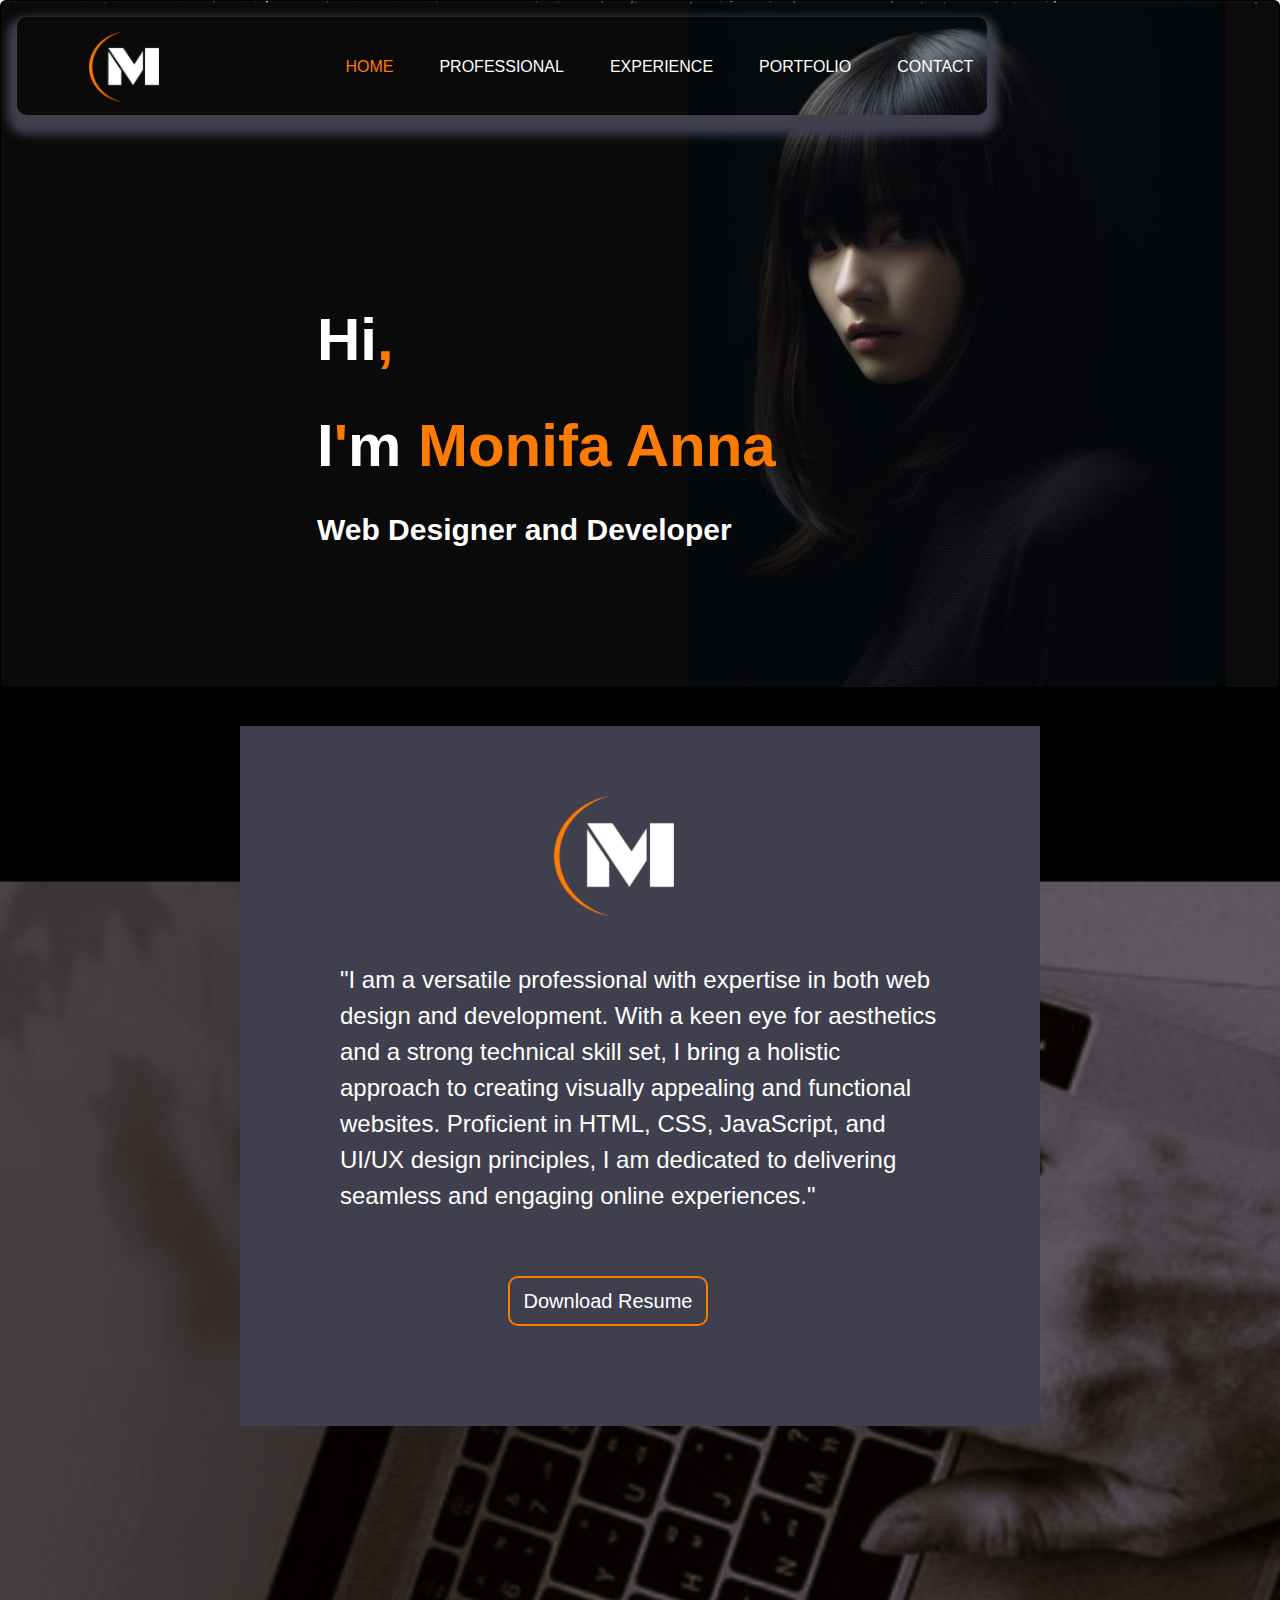
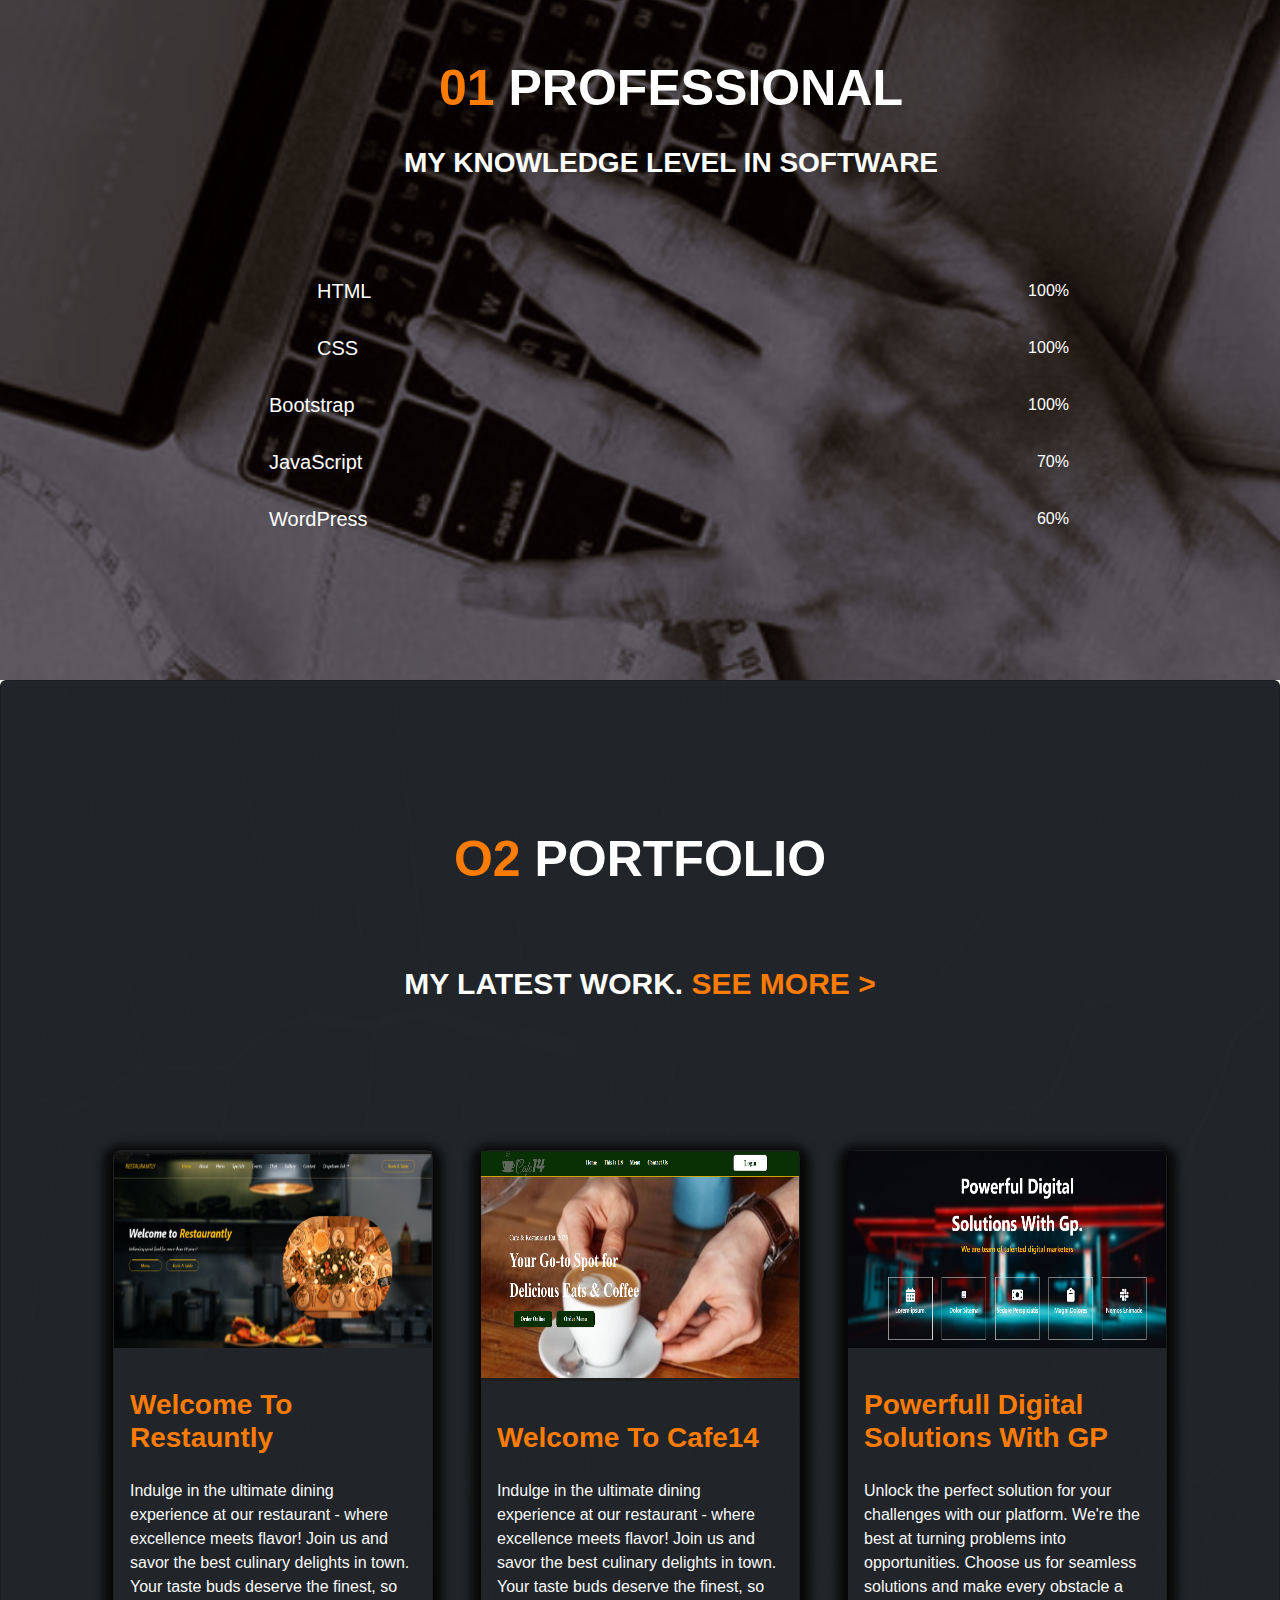
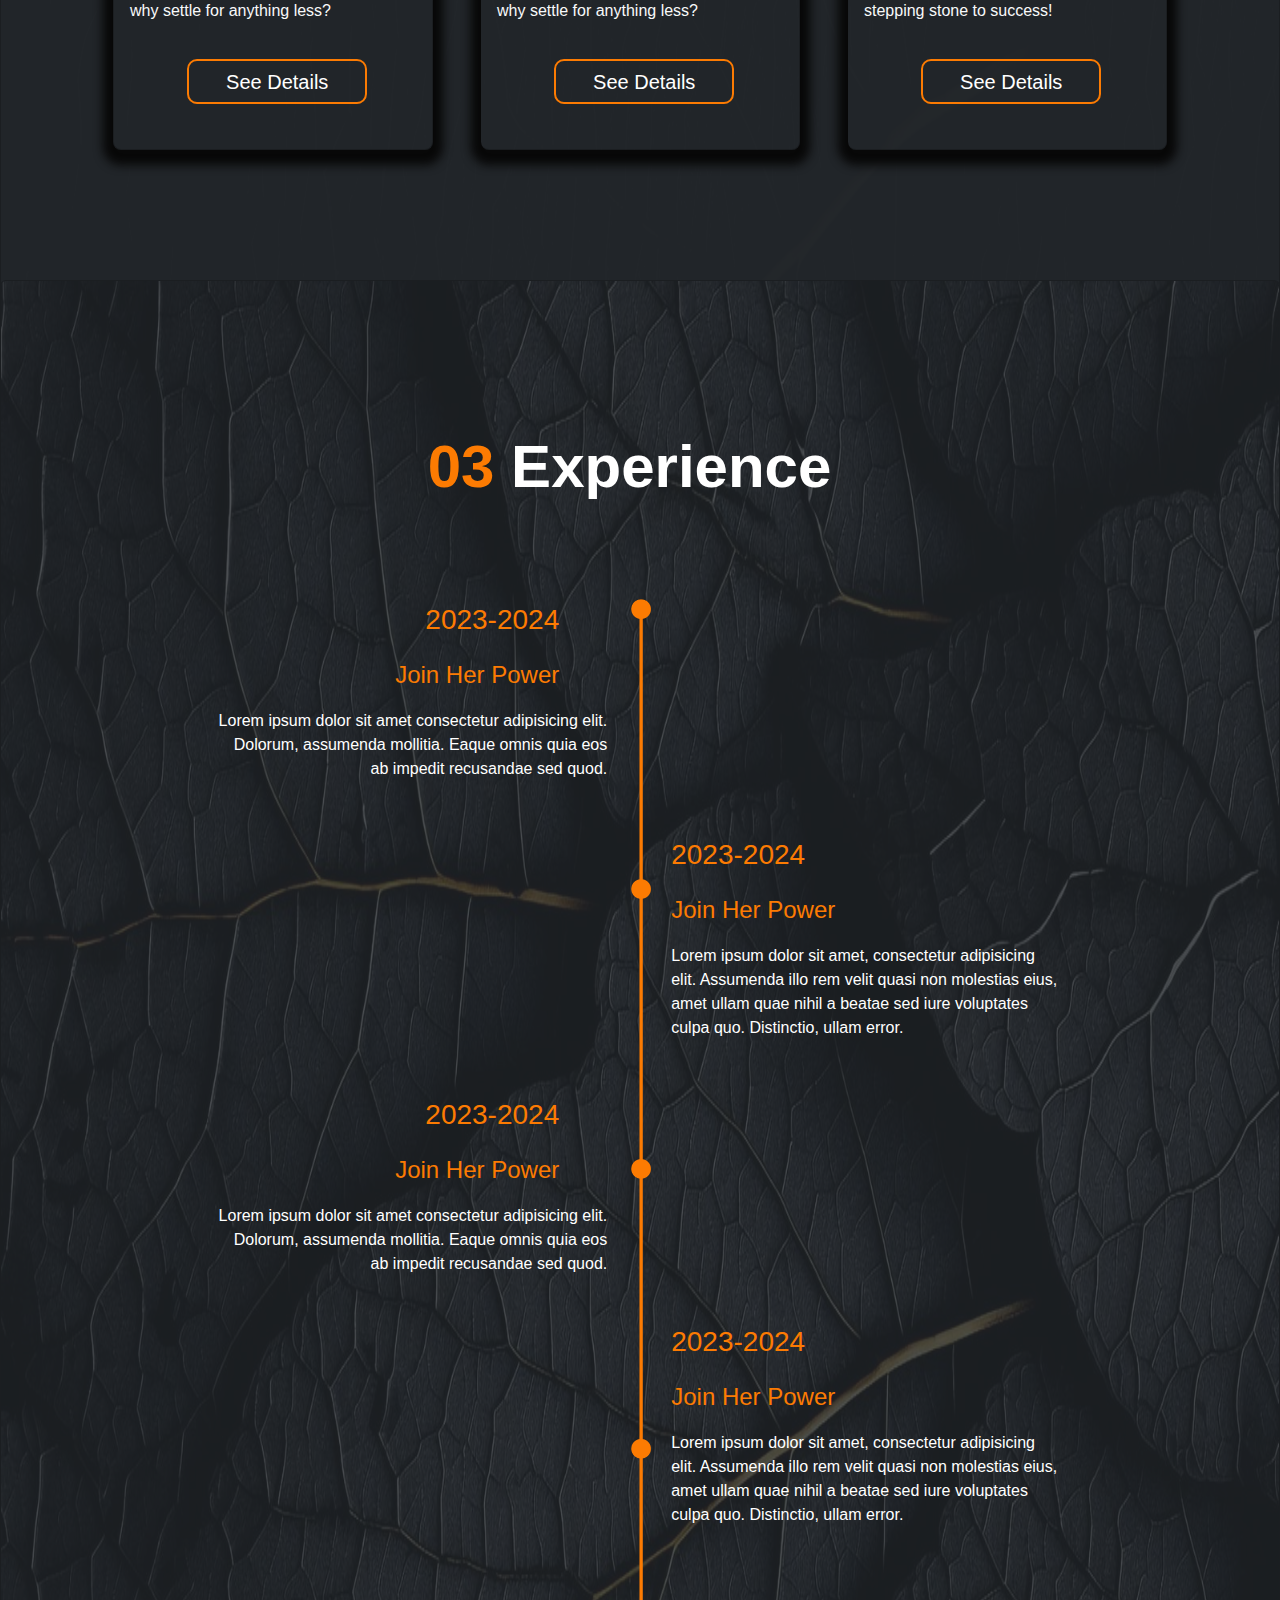
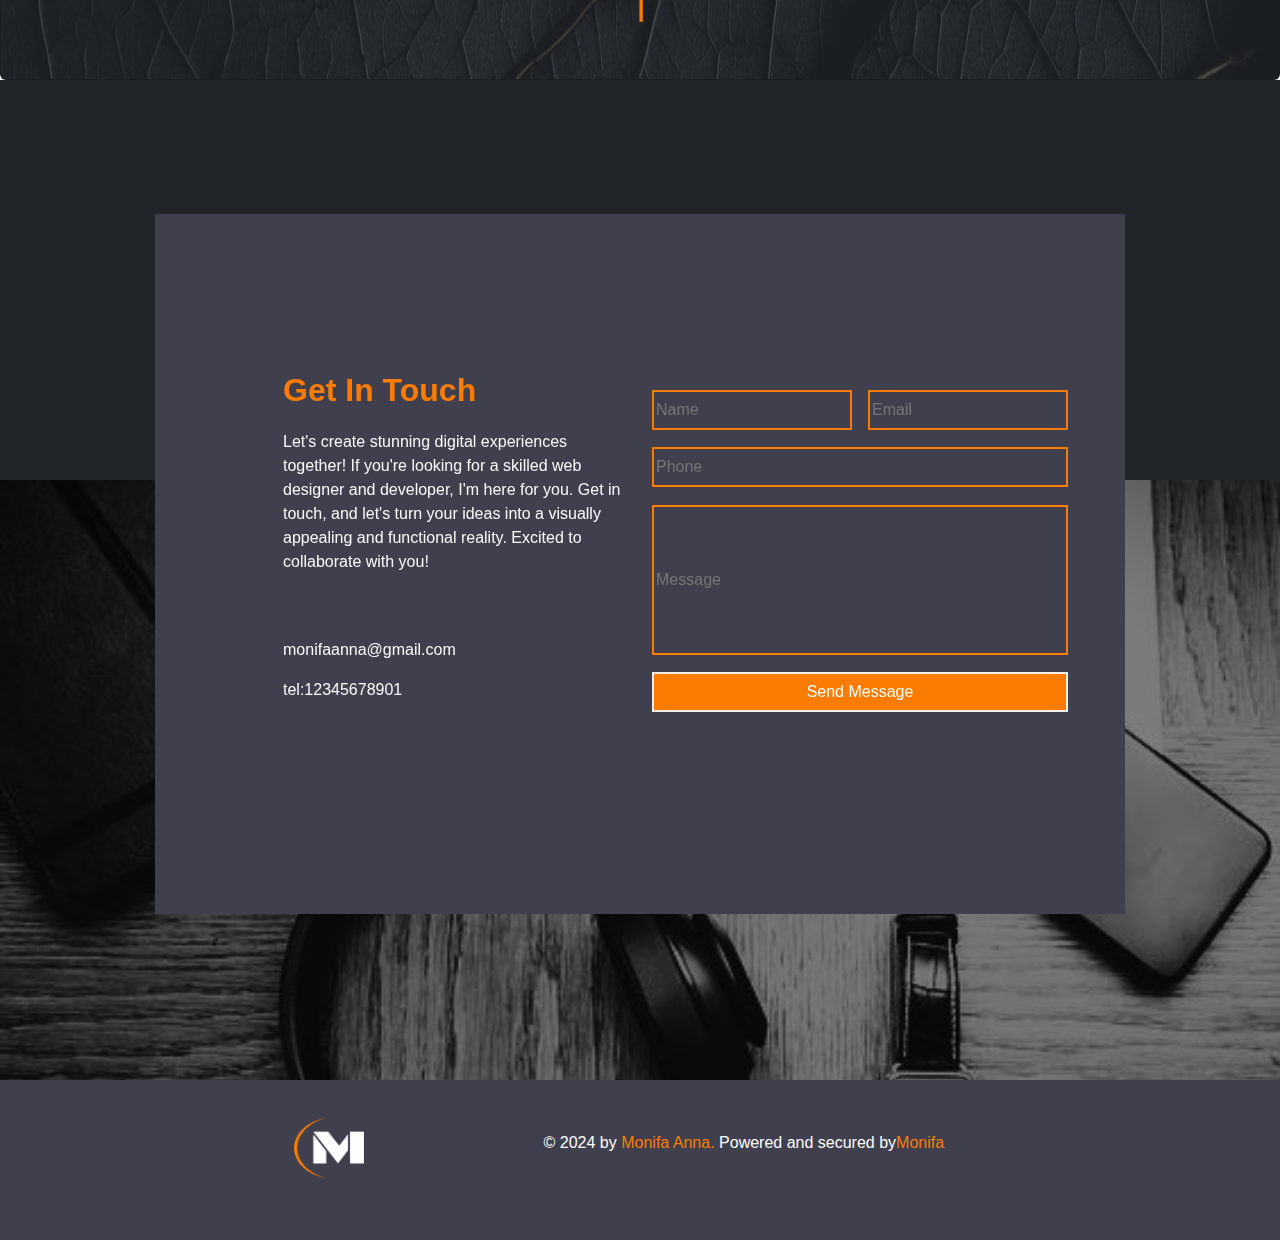
==== index.html @ 332192ba "done" ====
<!doctype html>
<html lang="en">
  <head>
    <meta charset="utf-8">
    <meta name="viewport" content="width=device-width, initial-scale=1">
    <title>Portfolio</title>
    <link href="https://cdn.jsdelivr.net/npm/bootstrap@5.3.3/dist/css/bootstrap.min.css" rel="stylesheet" integrity="sha384-QWTKZyjpPEjISv5WaRU9OFeRpok6YctnYmDr5pNlyT2bRjXh0JMhjY6hW+ALEwIH" crossorigin="anonymous">
    <link href="https://unpkg.com/aos@2.3.1/dist/aos.css" rel="stylesheet">
    <link rel="stylesheet" href="style.css">
 
  </head>
  <body class="">
    <section class="main ">
        <!-- Initial -->
        <section class="sec-2 ">
          <div class="card bg-black">
            <img src="images/Screenshot_2.png" class="card-img" alt="...">
            <div class="card-img-overlay">
              <nav class="navbar navbar-expand-lg ">
                <div class="container-fluid">
                  <a class="navbar-brand" href="#"><img src="images/M logo.png" class="logo" alt=""></a>
                  <button class="navbar-toggler" type="button" data-bs-toggle="collapse" data-bs-target="#navbarNav" aria-controls="navbarNav" aria-expanded="false" aria-label="Toggle navigation">
                    <span class="navbar-toggler-icon"></span>
                  </button>
                  <div class="collapse navbar-collapse" id="navbarNav">
                    <ul class="navbar-nav">
                      <li class="nav-item">
                        <a class="nav-link active" aria-current="page" href="#"><span>HOME</span></a>
                      </li>
                      <li class="nav-item">
                        <a class="nav-link" href="#">PROFESSIONAL</a>
                      </li>
                      <li class="nav-item">
                        <a class="nav-link" href="#">EXPERIENCE</a>
                      </li>
                      <li class="nav-item">
                        <a class="nav-link" href="#">PORTFOLIO</a>
                      </li>
                      <li class="nav-item">
                        <a class="nav-link" href="#">CONTACT</a>
                      </li>
                    </ul>
                  </div>
                </div>
              </nav>
               <!-- middle text -->
            <section>
              <div class="text-div " style="width: 900px;">
                <p class="text1">Hi<span>, </span></p>
                <p class="text1">I<span>'</span>m <span>Monifa Anna</span></p>
                <p class="text2">Web Designer and Developer</p>
              </div>
            </section>
            </div>
          </div>
        
     
        </section>

        <!-- second sec -->
       <section id="sec-second">
        <section class=" content">
          <img src="./images/M logo.png" class="logo2" alt="">
          <p class="sec-text"> "I am a versatile professional with expertise in both web design and development. With a keen eye for aesthetics and a strong technical skill set, I bring a holistic approach to creating visually appealing and functional websites. Proficient in HTML, CSS, JavaScript, and UI/UX design principles, I am dedicated to delivering seamless and engaging online experiences."
          </p>
          <button class="btn-second">Download Resume</button>
        </section>
        
      
       <section class="sec-third">
        <div class="sec3-div">
          <p class="sec3-p1"><span>01</span> PROFESSIONAL</p>
          <p class="sec3-p2">MY KNOWLEDGE LEVEL IN SOFTWARE</p>
          <div class="secdiv-2 ms-5 mt-5">
            <div class="d-flex pro-1">
            <h5 class="ms-5">HTML</h5>
            <div  class="bg-transparent prog1 progress-1">
              </div>
              <p class="ms-3">100%</p>
          </div>
          <div class="d-flex pro-1 ">
            <h5 class="ms-5">CSS</h5>
            <div  class="bg-transparent prog1 progress-2">
            </div>
            <p class="ms-3">100%</p>
            </div>
            <div class="d-flex pro-1">
              <h5 class="me-5">Bootstrap</h5>
              <div  class="bg-transparent prog1 progress-3">
              </div>
              <p  class="ms-3">100%</p>
            </div>
            <div class="d-flex pro-1">
              <h5 class="me-5">JavaScript</h5>
              <div  class="bg-transparent prog1 progress-4">
              </div>
              <p  class="ms-3">70%</p>
            </div>
            <div class="d-flex pro-1">
              <h5 class="me-5">WordPress</h5>
              <div  class="bg-transparent prog1 progress-5">
              </div>
              <p  class="ms-3">60%</p>
            </div>
          
            </div>
          </div>
        </div>
       </section>
      </section>
      <!-- portfolio section -->
      <section class="portfolio-sec">
        <div class="card card-1 text-bg-dark">
          <img src="images/card-bg.png" class="card-img imgs" alt="...">
          <div class="card-img-overlay center" >
        <p class="portfolio-text"><span>O2</span> PORTFOLIO</p>
        <p class="text2 mb-5 p-5">MY LATEST WORK. <span>SEE MORE ></span></p>
        <div class="card-group m-5 p-5" >
  <div class="card  bg-transparent card-shadow rounded-3" style="height: 600px;">
    <img src="images/project-1.png" class="card-img-top card-images" alt="...">
    <div class="card-body text-lg-start ">
      <h5 class="card-title fs-3 fw-bold pb-3 pt-4"><span>Welcome To Restauntly</span></h5>
      <p class="card-text fs-6 text-light">Indulge in the ultimate dining experience at our restaurant - where excellence meets flavor! Join us and savor the best culinary delights in town. Your taste buds deserve the finest, so why settle for anything less?</p>
      <button class="card-btn">See Details</button>
    </div>
  </div>
  <div class="card bg-transparent card-shadow ms-5 rounded-3" style="height: 600px;">
    <img src="images/project-3.png" class="card-img-top card-images" alt="...">
    <div class="card-body text-lg-start ">
      <h5 class="card-title fs-3 fw-bold pb-3 pt-4"><span>Welcome To Cafe14</span></h5>
      <p class="card-text fs-6 text-light">Indulge in the ultimate dining experience at our restaurant - where excellence meets flavor! Join us and savor the best culinary delights in town. Your taste buds deserve the finest, so why settle for anything less?</p>
      <button class="card-btn">See Details</button>
    </div>
  </div>
  <div class="card bg-transparent card-shadow ms-5 rounded-3" style="height: 600px;">
    <img src="images/project-2.png" class="card-img-top card-images" alt="...">
    <div class="card-body text-lg-start ">
      <h5 class="card-title fs-3 fw-bold pb-3 pt-4"><span>Powerfull Digital Solutions With GP</span></h5>
      <p class="card-text fs-6 text-light">Unlock the perfect solution for your challenges with our platform. We're the best at turning problems into opportunities. Choose us for seamless solutions and make every obstacle a stepping stone to success!</p>
      <button class="card-btn">See Details</button>
    </div>
  </div>
</div>
          </div>
        </div>
      </section>
      <!-- ------------------------------------- -->
      <!-- ------------------experience section------------------- -->
      <section>
        <div class="card text-bg-dark">
          <img src="images/Black mobile phone wallpaper.jpeg" class="card-img imgs2" alt="...">
          <div class="card-img-overlay">
            <div class="row " style="width: 100%;height:1000px; margin-left: 15%;margin-top: 10%;">
              <p class="experience-text1"><span>03</span> Experience</p>
              <div class="col-4 text-lg-end">
                <p class=" fs-3 me-5"  style="color: rgb(252, 123, 2);">2023-2024</p>
                <p class="fs-4 me-5"  style="color: rgb(252, 123, 2);">Join Her Power</p>
                <p>Lorem ipsum dolor sit amet consectetur adipisicing elit. Dolorum, assumenda mollitia. Eaque omnis quia eos ab impedit recusandae sed quod.</p>
                <div class="text-lg-end second-col-text">
                  <p class=" fs-3 me-5"  style="color: rgb(252, 123, 2);">2023-2024</p>
                  <p class="fs-4 me-5"  style="color: rgb(252, 123, 2);">Join Her Power</p>
                  <p>Lorem ipsum dolor sit amet consectetur adipisicing elit. Dolorum, assumenda mollitia. Eaque omnis quia eos ab impedit recusandae sed quod.</p>
                </div>
              </div>

              <div class="col-4 " style="width: 40px;">
                 <img src="images/Line 02.png" style="width: 20px;" alt="">
              </div>
              <div class="col-4 ">
               <div class="third-col-text">
                <p class=" fs-3 me-5"  style="color: rgb(252, 123, 2);">2023-2024</p>
                <p class="fs-4 me-5"  style="color: rgb(252, 123, 2);">Join Her Power</p>
                <p>Lorem ipsum dolor sit amet, consectetur adipisicing elit. Assumenda illo rem velit quasi non molestias eius, amet ullam quae nihil a beatae sed iure voluptates culpa quo. Distinctio, ullam error.</p>
               </div>
               <div class="third-col-text2">
                <p class=" fs-3 me-5"  style="color: rgb(252, 123, 2);">2023-2024</p>
                <p class="fs-4 me-5"  style="color: rgb(252, 123, 2);">Join Her Power</p>
                <p>Lorem ipsum dolor sit amet, consectetur adipisicing elit. Assumenda illo rem velit quasi non molestias eius, amet ullam quae nihil a beatae sed iure voluptates culpa quo. Distinctio, ullam error.</p>
               </div>
              </div>
            </div>
        </div>
       
        </div>
      </section>
      <!-- -------------end of experience------------ -->
      <!-- ----------------Contact form---------------------- -->
      <section class="contact bg-dark">
       
      </section>
      <section class="contact-2">
        <div class="contact-div">
          <div class="row">
            <div class="col-6 ">
              <div class=" text-lg-start ">
                <p class="fs-2 fw-bold mt-4 "><span>Get In Touch</span></p>
                <p class="text-light fs-6 pb-5"> Let's create stunning digital experiences together! If you're looking for a skilled web designer and developer, I'm here for you. Get in touch, and let's turn your ideas into a visually appealing and functional reality. Excited to collaborate with you!</p>
                <p class="text-light">monifaanna@gmail.com</p>
                <p class="text-light">tel:12345678901</p>
              </div>
            </div>
            <div class="col-6 pt-5">
              <div class="d-flex">
                <input type="name" class="input-1" placeholder="Name">
              <input type="email" class="input-1 ms-3" placeholder="Email">
              </div>
              <input type="phone" class="input-2" placeholder="Phone">
              <input type="message"  class="input-3" placeholder="Message"><br>
              <input type="button" class="input-btn-1" value="Send Message">
             
            </div>
            <div class="icon">
          
          </div>
          </div>
        </div>
      </section>
      <!-- -------------end of contact------------- -->
      <!-- ------------footer------------ -->
      <section class="footer d-flex">
        <img src="images/M logo.png" style="width: 70px; height: 60px; margin-left: 23%; margin-top:3%;" alt="">
        <p style=" margin-top:4%; margin-left: 14%; color:white">© 2024 by <span>Monifa Anna.</span> Powered and secured by<span>Monifa</span> </p>
      </section>
    
    </section>
    <script src="https://unpkg.com/aos@2.3.1/dist/aos.js"></script>
    <script>
      AOS.init();
    </script>
    <script src="https://cdn.jsdelivr.net/npm/bootstrap@5.3.3/dist/js/bootstrap.bundle.min.js" integrity="sha384-YvpcrYf0tY3lHB60NNkmXc5s9fDVZLESaAA55NDzOxhy9GkcIdslK1eN7N6jIeHz" crossorigin="anonymous"></script>
  </body>
</html>
---- style.css ----
.main{
    font-family: sans-serif;

}
.sec-2{
    
    height: 880px;
  
}
/* responsive */
@media only screen and (max-width:600){
    .sec2{
        height: 400px;
        width: 400px;
        background-color: blue;
    }
    .navbar{
        width: 400px;
        background-color: blueviolet;
    }
}
/* Navbar */
.navbar{
    box-shadow: 0px 10px 10px 10px  #3F3F4E;
    color: white;
    padding-top: 10px;
    background-color: transparent;
    width: 970px;
    border-radius: 10px;
}
.navbar-brand{
    margin-left: 60px; 
}
.navbar-collapse{
  margin-left: 14%;
}
.logo{
    width: 70px;
    height:70px;
}
.nav-link{
    color:white;
}
.nav-item{
margin-left: 30px;
}
.nav-link:hover{
    color:rgb(252, 123, 2)
}
/* middle-sec */
.text-div{
    text-align: start;
    color:white;
    width:700px;
    margin-left: 200px;
    margin-top: 80px;
    height: 500px;
    padding: 100px;
}
.text1{
    font-size: 60px;
    font-weight: 830;
}
.text2{
    font-size: 40px;
    font-weight: 830;
}
span{
    color:rgb(252, 123, 2);
}



/* second sec */

#sec-second {
    width: 100%;
    height: 1400px;
    background: url(./images/bg2.png) top center;
    background-repeat: no-repeat;
    background-size: cover;
    position:relative;
    padding: 0;
  
  }
  
  #sec-second:before {
    content: "";
    background: rgba(8, 0, 0, 0.55);
    position: absolute;
    bottom: 0;
    top: 0;
    left: 0;
    right: 0;
    
  }
  .content{
    position: absolute;
    left: 50%;
   top:14%;
    transform: translate(-50%,-50%);
    text-align: start;
    padding: 70px;
    height: 700px;
    width: 800px;
    margin-left:px;
    background-color:#3F3F4E;
    
}
.logo2{
    width: 120px;
    height: 120px;
    margin-left: 37%;
    margin-bottom: 7%;
}
.sec-text{
    font-size: 24px;
    padding-left: 30px;
    padding-right: 30px;
    color: white;
}
.btn-second{
    width: 200px;
    height: 50px;
    font-size: 20px;
    border-radius: 10px;
    margin-left: 30%;
    background-color:transparent;
    color:white;
    border: 2px solid rgb(252, 123, 2);
    margin-top: 7%;
    
}
.sec-p{
    font-size: 60px;
    color: rgb(252, 123, 2);
    padding-left: 80px;
}
 .btn-second:hover{
    background-color: rgb(252, 123, 2);
    color: white;
}
/* sec-third */
.sec-third{
 
    position: absolute;
    left: 45%;
   top:70%;
    transform: translate(-50%,-50%);
    text-align: start;
    padding: 70px;
    height: 700px;
    width: 850px;
  }
  
.sec3-div{
    text-align: center;
    color: white;
    padding-top: 10%;
    width: 900px;
}
.sec3-p1{
    font-size: 50px;
    font-weight: 830;
}
.sec3-p2{
    font-size: 28px;
    font-weight: 830;
}
.secdiv-2{
    width: 800px;
    padding-top: 30px;
}
.prog1{
  margin-left: 5%;
}
.pro-1{
    margin-top: 17px;
}

/* Portfolio sec */
.portfolio-sec{
    
    height: 1200px;
}

.imgs{
    height: 100%;
    filter: opacity(0.1);
}

.card{
    height: 1400px;
}
.imgs2{
    height: 100%;
    filter: opacity(0.2);
}
.center{
    text-align: center;
}
.portfolio-text{
    font-size: 50px;
    margin-top: 10%;
    font-weight: 830;
}
.text2{
    font-weight: 830; 
    font-size: 30px;
}
/* --------------progress bar------------------- */
.progress-1 {
    width:600px;
    height:20px;
    margin-left: 10%;
    background:
     linear-gradient(rgb(252, 123, 2) 0 0) 0/0% no-repeat
     #ddd;
    animation:p1 5s;
    /* animation-iteration-count: 2; */
    animation-fill-mode: forwards;
    
  }
  @keyframes p1 {
    from{left:0%} 
    to{ right:100%;}
      100% {background-size:100%}
  }
  .progress-2 {
    width:600px;
    height:20px;
    margin-left: 12%;
    background:
     linear-gradient(rgb(252, 123, 2) 0 0) 0/0% no-repeat
     #ddd;
    animation:p2 5s;
    /* animation-iteration-count: 2; */
    animation-fill-mode: forwards;
    
  }
  @keyframes p2 {
    from{left:0%} 
    to{ right:100%;}
      100% {background-size:100%}
  }
  .progress-3 {
    width:600px;
    height:20px;
    margin-left: 6%;
    background:
     linear-gradient(rgb(252, 123, 2) 0 0) 0/0% no-repeat
     #ddd;
    animation:p3 5s;
    /* animation-iteration-count: 2; */
    animation-fill-mode: forwards;
    
  }
  @keyframes p3 {
    from{left:0%} 
    to{ right:100%;}
      100% {background-size:100%}
  }
  .progress-4 {
    width:600px;
    height:20px;
    background:
     linear-gradient(rgb(252, 123, 2) 0 0) 0/0% no-repeat
     #ddd;
    animation:p4 5s;
    /* animation-iteration-count: 2; */
    animation-fill-mode: forwards;
    
  }
  @keyframes p4 {
    from{left:0%} 
    to{ right:100%;}
      100% {background-size:70%}
  }
  .progress-5 {
    width:600px;
    height:20px;
    background:
     linear-gradient(rgb(252, 123, 2) 0 0) 0/0% no-repeat
     #ddd;
    animation:p5 5s;
    /* animation-iteration-count: 2; */
    animation-fill-mode: forwards;
    
  }
  @keyframes p5 {
    from{left:0%} 
    to{ right:100%;}
      100% {background-size:60%}
  }
  /* --------------line----------- */
  .experience-text1{
    font-size: 60px;
    font-weight: 850;
    margin-left: 17%;
    margin-bottom: 7%;
  }
  .span{
    color:rgb(252, 123, 2)
  }
.third-col-text{
margin-top: 60%;
}
.third-col-text2{
  margin-top: 72%;
  }
.second-col-text{
  margin-top: 80%;
}
/* ---------------Card---------------- */
.card-btn{
  width: 180px;
  height: 45px;
  font-size: 20px;
  border-radius: 10px;
  margin-bottom: 10%;
  background-color:transparent;
  color:white;
  border: 2px solid rgb(252, 123, 2);
  margin-top: 7%;
  margin-left: 20%;
}
.card-btn:hover{
  background-color: rgb(252, 123, 2);
 
}
.card-images{
  height: 260px;
}

.card-shadow{
  box-shadow: 0px 5px 10px 10px rgb(8, 8, 8)
}
.card-shadow:hover{
  transform: scale(1.1)
}
/* ----------contact----------------- */
.contact{
  height: 400px;
}

.contact-2{
  background-image: url(./images/con1.jpeg);
  background-repeat: no-repeat;
  background-size: cover;
  height: 600px;
  filter: opacity();
}
.contact-div{
  position: absolute;
  left: 50%;
 top:14%;
  transform: translate(-50%,-50%);
  text-align: start;
  padding: 70px;
  height: 700px;
  width: 970px;
  margin-left:px;
  background-color:#3F3F4E;
  padding: 10%;
}
.input-1{
  height: 40px;
  width: 200px;
  background-color: #3F3F4E;
  color: white;
  border: 2px solid rgb(252, 123, 2)
}
.input-2{
  height: 40px;
  width: 416px;
  background-color: #3F3F4E;
  color: white;
  border: 2px solid rgb(252, 123, 2);
  margin-top: 5%;
  
}
.input-3{
  height: 150px;
  width: 416px;
  background-color: #3F3F4E;
  
  border: 2px solid rgb(252, 123, 2);
  margin-top: 5%;
}
.input-btn-1{
  height: 40px;
  width: 416px;
  background-color: rgb(252, 123, 2);
  color: white;
  border: 2px solid rgb(242, 238, 235);
  margin-top: 5%;
}
 .input-1:hover{
  background-color: rgba(252, 123, 2, 0.34);
}
.input-2:hover{
  background-color: rgba(252, 123, 2, 0.34);
}
.input-3:hover{
  background-color: rgba(252, 123, 2, 0.34);
}
/* ------------footer----------- */
.footer{
  background-color: #3F3F4E;
  height: 160px;
}
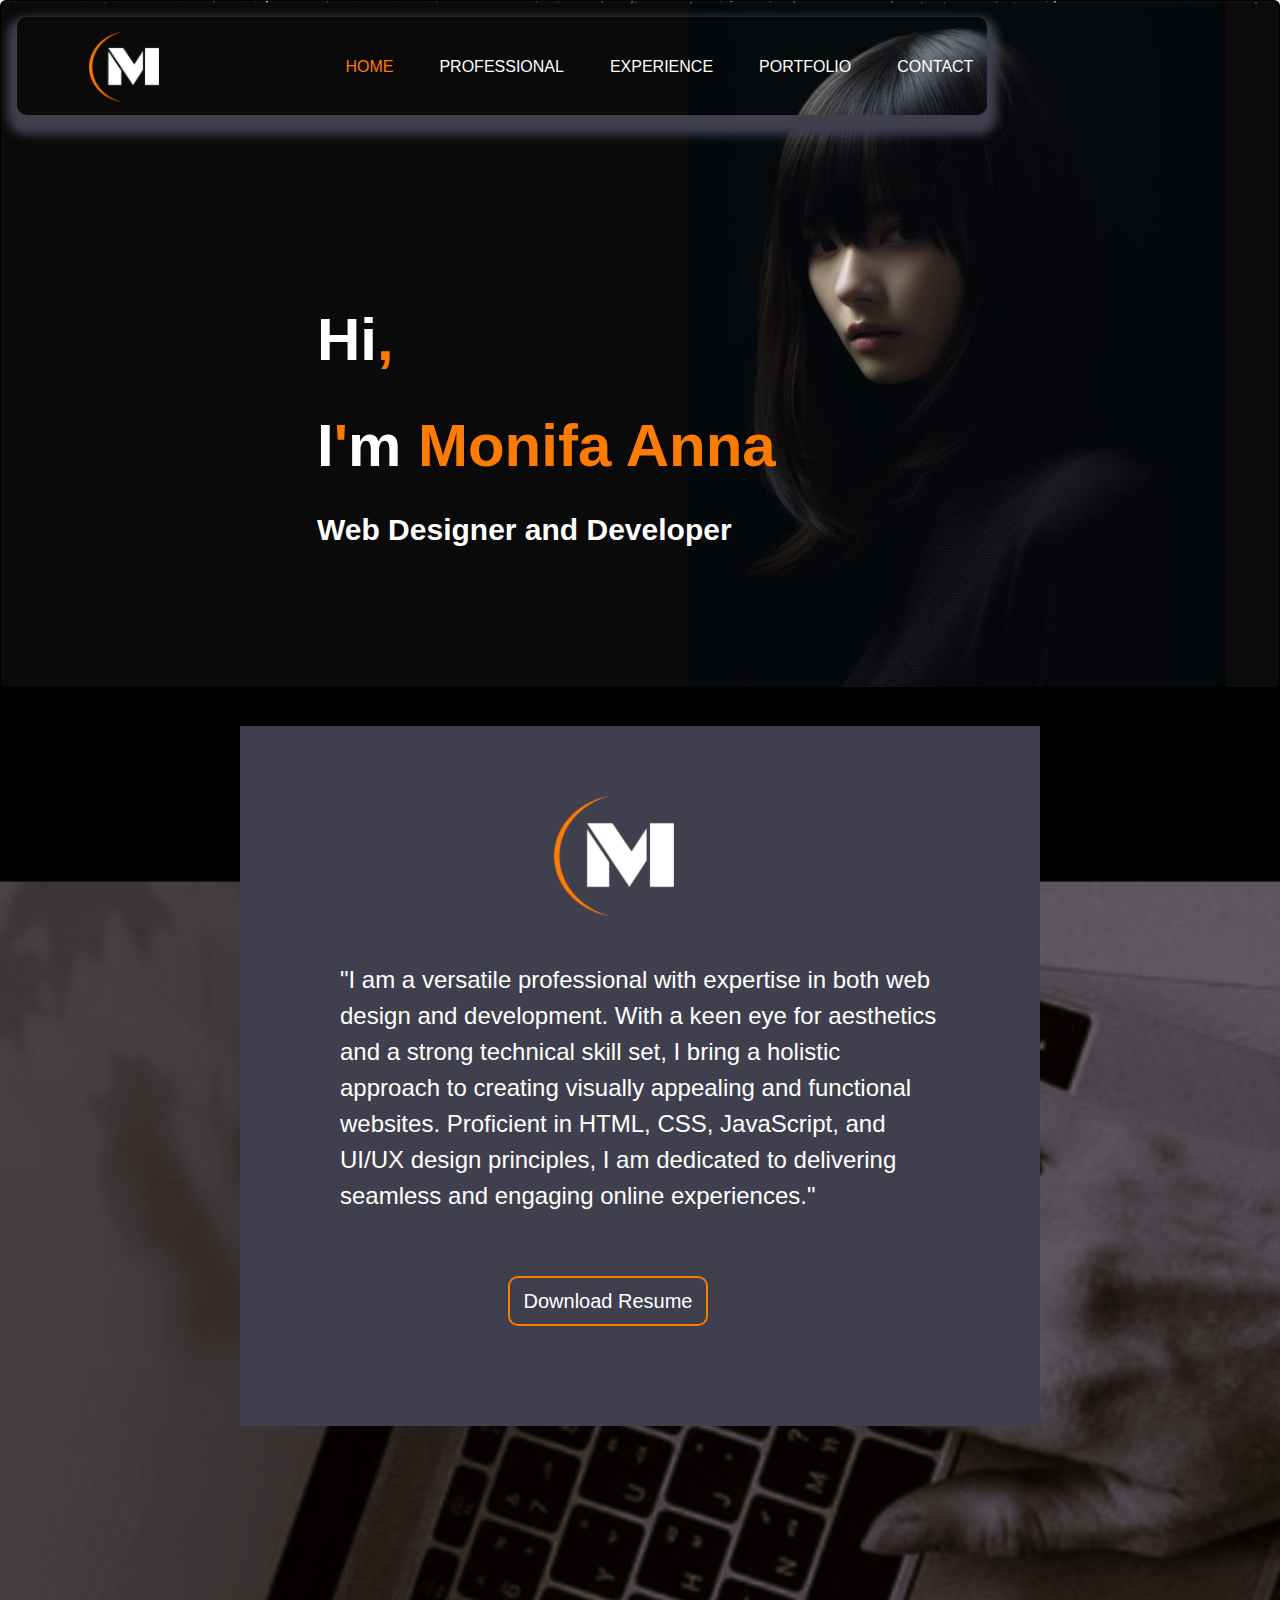
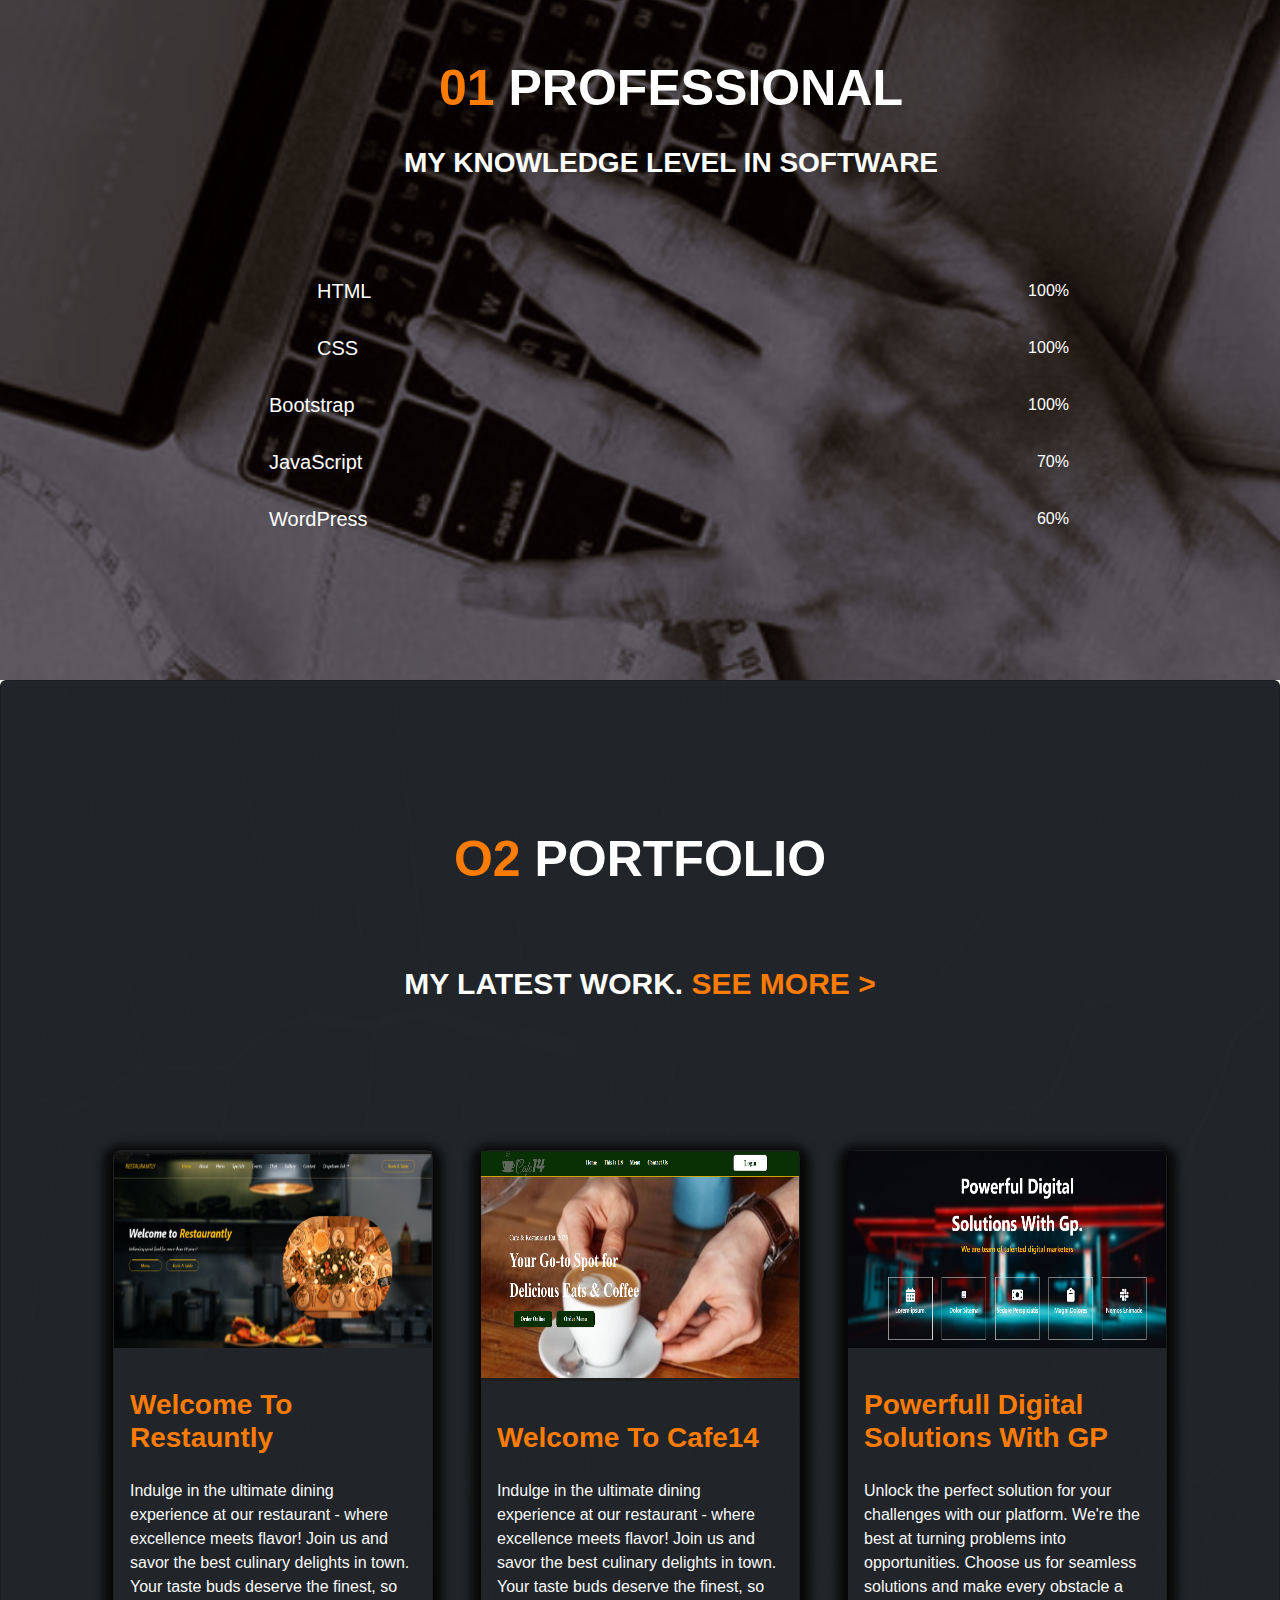
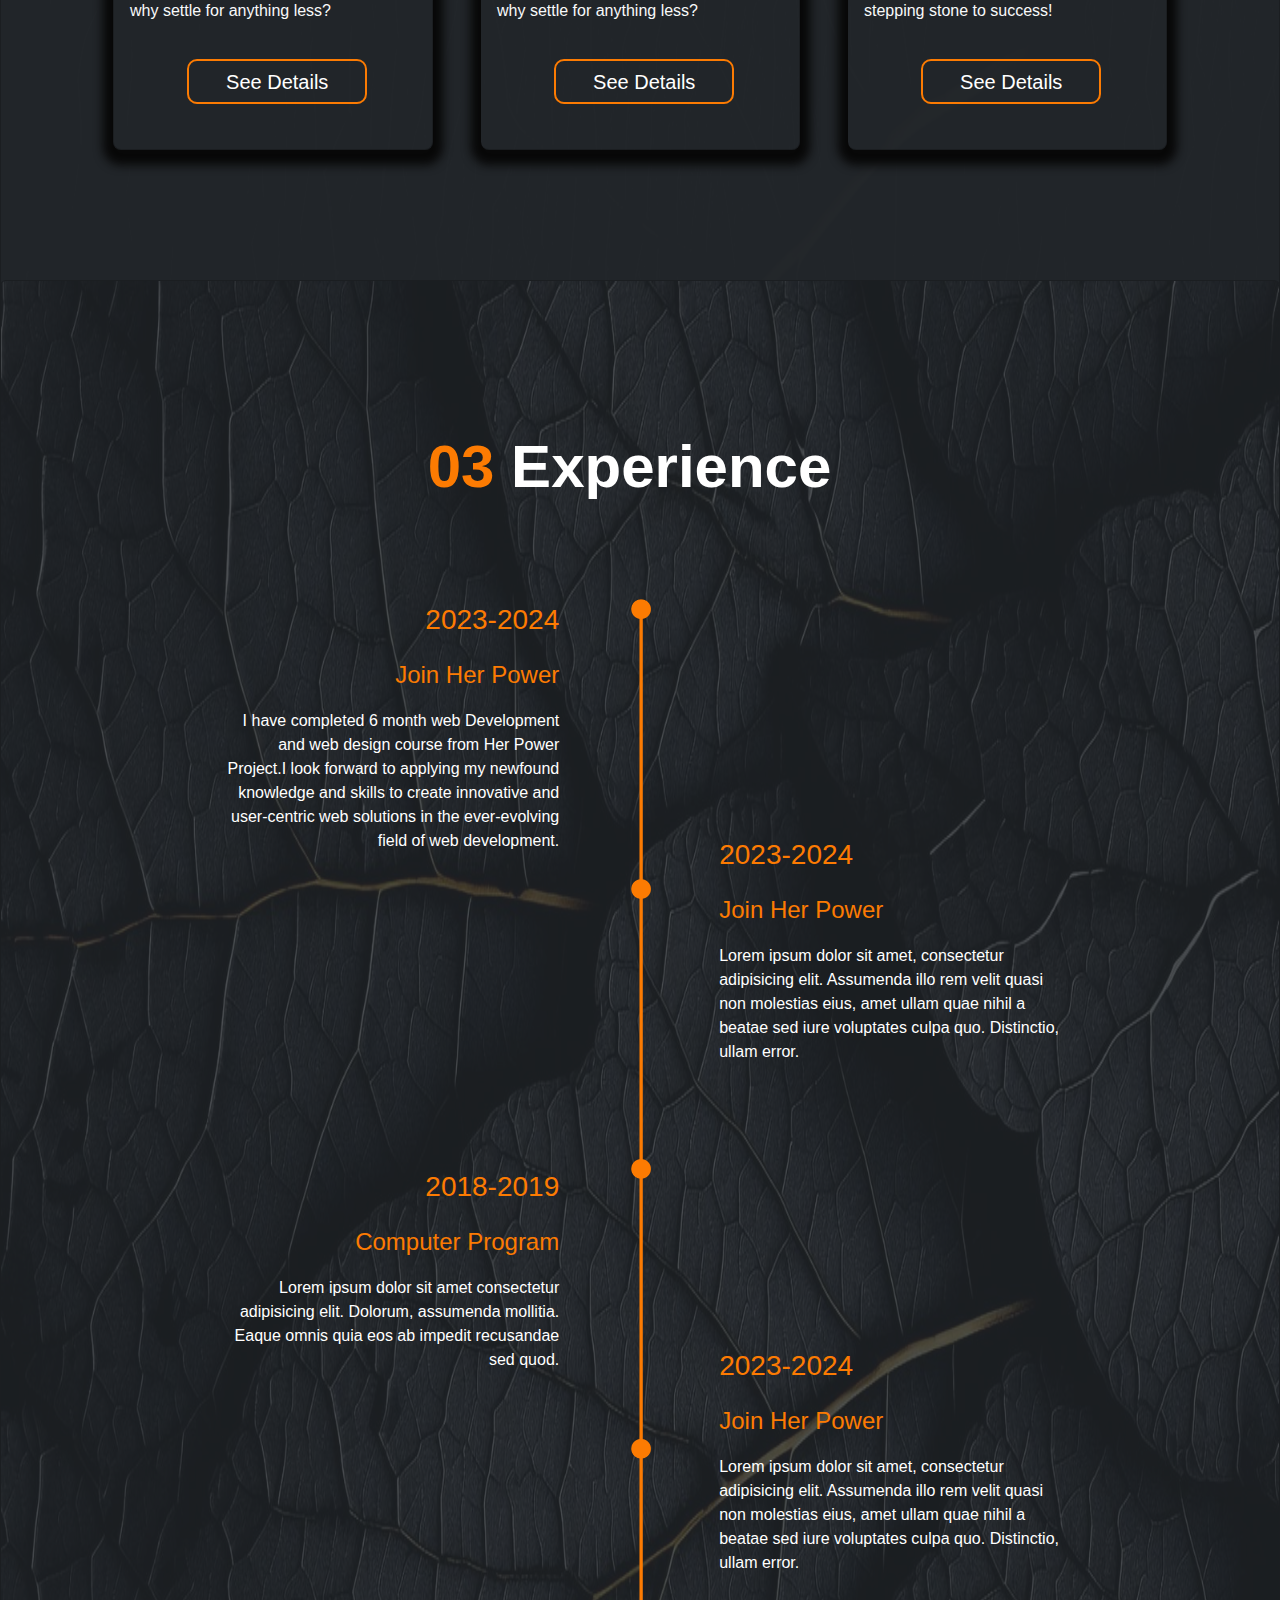
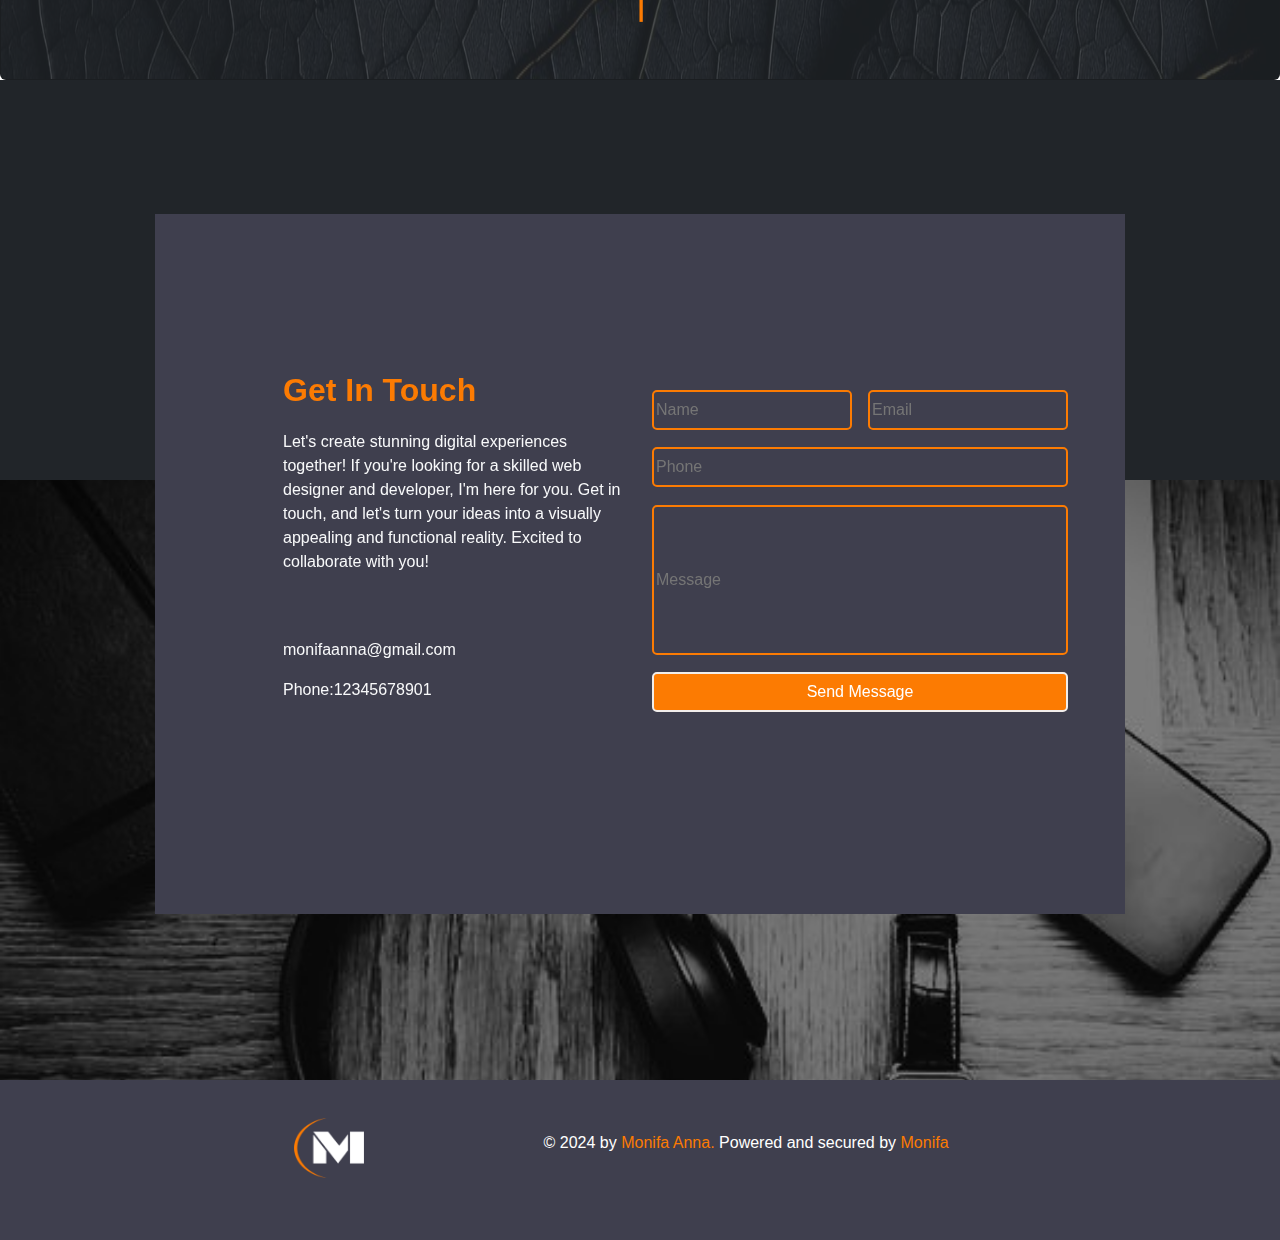
==== commit e04ff2b3: "responsive" ====
--- a/index.html
+++ b/index.html
@@ -12,10 +12,11 @@
   <body class="">
     <section class="main ">
         <!-- Initial -->
-        <section class="sec-2 ">
+        <section class="sec-2">
           <div class="card bg-black">
             <img src="images/Screenshot_2.png" class="card-img" alt="...">
             <div class="card-img-overlay">
+              <!-- -------------Navbar----------------------- -->
               <nav class="navbar navbar-expand-lg ">
                 <div class="container-fluid">
                   <a class="navbar-brand" href="#"><img src="images/M logo.png" class="logo" alt=""></a>
@@ -45,7 +46,7 @@
               </nav>
                <!-- middle text -->
             <section>
-              <div class="text-div " style="width: 900px;">
+              <div class="text-div">
                 <p class="text1">Hi<span>, </span></p>
                 <p class="text1">I<span>'</span>m <span>Monifa Anna</span></p>
                 <p class="text2">Web Designer and Developer</p>
@@ -53,8 +54,6 @@
             </section>
             </div>
           </div>
-        
-     
         </section>
 
         <!-- second sec -->
@@ -110,7 +109,7 @@
       </section>
       <!-- portfolio section -->
       <section class="portfolio-sec">
-        <div class="card card-1 text-bg-dark">
+        <div class="card  d-flex row-cols-md-1 text-bg-dark">
           <img src="images/card-bg.png" class="card-img imgs" alt="...">
           <div class="card-img-overlay center" >
         <p class="portfolio-text"><span>O2</span> PORTFOLIO</p>
@@ -152,14 +151,14 @@
           <div class="card-img-overlay">
             <div class="row " style="width: 100%;height:1000px; margin-left: 15%;margin-top: 10%;">
               <p class="experience-text1"><span>03</span> Experience</p>
-              <div class="col-4 text-lg-end">
-                <p class=" fs-3 me-5"  style="color: rgb(252, 123, 2);">2023-2024</p>
+              <div class="col-4 text-end">
+                <p class=" fs-3 me-5 "  style="color: rgb(252, 123, 2);">2023-2024</p>
                 <p class="fs-4 me-5"  style="color: rgb(252, 123, 2);">Join Her Power</p>
-                <p>Lorem ipsum dolor sit amet consectetur adipisicing elit. Dolorum, assumenda mollitia. Eaque omnis quia eos ab impedit recusandae sed quod.</p>
+                <p class="me-5"> I have completed 6 month web Development and web design course from Her Power Project.I look forward to applying my newfound knowledge and skills to create innovative and user-centric web solutions in the ever-evolving field of web development.</p>
                 <div class="text-lg-end second-col-text">
-                  <p class=" fs-3 me-5"  style="color: rgb(252, 123, 2);">2023-2024</p>
-                  <p class="fs-4 me-5"  style="color: rgb(252, 123, 2);">Join Her Power</p>
-                  <p>Lorem ipsum dolor sit amet consectetur adipisicing elit. Dolorum, assumenda mollitia. Eaque omnis quia eos ab impedit recusandae sed quod.</p>
+                  <p class=" fs-3 me-5"  style="color: rgb(252, 123, 2);">2018-2019</p>
+                  <p class="fs-4 me-5"  style="color: rgb(252, 123, 2);">Computer Program</p>
+                  <p class="me-5">Lorem ipsum dolor sit amet consectetur adipisicing elit. Dolorum, assumenda mollitia. Eaque omnis quia eos ab impedit recusandae sed quod.</p>
                 </div>
               </div>
 
@@ -168,14 +167,14 @@
               </div>
               <div class="col-4 ">
                <div class="third-col-text">
-                <p class=" fs-3 me-5"  style="color: rgb(252, 123, 2);">2023-2024</p>
-                <p class="fs-4 me-5"  style="color: rgb(252, 123, 2);">Join Her Power</p>
-                <p>Lorem ipsum dolor sit amet, consectetur adipisicing elit. Assumenda illo rem velit quasi non molestias eius, amet ullam quae nihil a beatae sed iure voluptates culpa quo. Distinctio, ullam error.</p>
+                <p class=" fs-3 ms-5"  style="color: rgb(252, 123, 2);">2023-2024</p>
+                <p class="fs-4 ms-5"  style="color: rgb(252, 123, 2);">Join Her Power</p>
+                <p class="ms-5">Lorem ipsum dolor sit amet, consectetur adipisicing elit. Assumenda illo rem velit quasi non molestias eius, amet ullam quae nihil a beatae sed iure voluptates culpa quo. Distinctio, ullam error.</p>
                </div>
                <div class="third-col-text2">
-                <p class=" fs-3 me-5"  style="color: rgb(252, 123, 2);">2023-2024</p>
-                <p class="fs-4 me-5"  style="color: rgb(252, 123, 2);">Join Her Power</p>
-                <p>Lorem ipsum dolor sit amet, consectetur adipisicing elit. Assumenda illo rem velit quasi non molestias eius, amet ullam quae nihil a beatae sed iure voluptates culpa quo. Distinctio, ullam error.</p>
+                <p class=" fs-3 ms-5"  style="color: rgb(252, 123, 2);">2023-2024</p>
+                <p class="fs-4 ms-5"  style="color: rgb(252, 123, 2);">Join Her Power</p>
+                <p class="ms-5">Lorem ipsum dolor sit amet, consectetur adipisicing elit. Assumenda illo rem velit quasi non molestias eius, amet ullam quae nihil a beatae sed iure voluptates culpa quo. Distinctio, ullam error.</p>
                </div>
               </div>
             </div>
@@ -196,7 +195,7 @@
                 <p class="fs-2 fw-bold mt-4 "><span>Get In Touch</span></p>
                 <p class="text-light fs-6 pb-5"> Let's create stunning digital experiences together! If you're looking for a skilled web designer and developer, I'm here for you. Get in touch, and let's turn your ideas into a visually appealing and functional reality. Excited to collaborate with you!</p>
                 <p class="text-light">monifaanna@gmail.com</p>
-                <p class="text-light">tel:12345678901</p>
+                <p class="text-light">Phone:12345678901</p>
               </div>
             </div>
             <div class="col-6 pt-5">
@@ -219,7 +218,7 @@
       <!-- ------------footer------------ -->
       <section class="footer d-flex">
         <img src="images/M logo.png" style="width: 70px; height: 60px; margin-left: 23%; margin-top:3%;" alt="">
-        <p style=" margin-top:4%; margin-left: 14%; color:white">© 2024 by <span>Monifa Anna.</span> Powered and secured by<span>Monifa</span> </p>
+        <p style=" margin-top:4%; margin-left: 14%; color:white">© 2024 by <span>Monifa Anna.</span> Powered and secured by<span> Monifa</span> </p>
       </section>
     
     </section>
--- a/style.css
+++ b/style.css
@@ -8,19 +8,9 @@
     height: 880px;
   
 }
-/* responsive */
-@media only screen and (max-width:600){
-    .sec2{
-        height: 400px;
-        width: 400px;
-        background-color: blue;
-    }
-    .navbar{
-        width: 400px;
-        background-color: blueviolet;
-    }
-}
+
 /* Navbar */
+@media only screen and (min-width:850px){
 .navbar{
     box-shadow: 0px 10px 10px 10px  #3F3F4E;
     color: white;
@@ -28,6 +18,19 @@
     background-color: transparent;
     width: 970px;
     border-radius: 10px;
+}}
+/* rsponsive */
+@media only screen and (min-width:950px) and (max-width:993px){
+.navbar{
+
+  width: 800px;
+  color: white;
+  padding-top: 10px;
+  background-color: transparent;
+  width: 970px;
+  border-radius: 10px;
+  
+}
 }
 .navbar-brand{
     margin-left: 60px; 
@@ -49,10 +52,11 @@
     color:rgb(252, 123, 2)
 }
 /* middle-sec */
+@media only screen and (min-width:1000px){
 .text-div{
     text-align: start;
     color:white;
-    width:700px;
+    width:900px;
     margin-left: 200px;
     margin-top: 80px;
     height: 500px;
@@ -69,11 +73,34 @@
 span{
     color:rgb(252, 123, 2);
 }
-
+}
+/* mobile */
+@media only screen and (min-width:800px) and (max-width:900px){
+ .text-div{
+  text-align: start;
+    color:white;
+    width:500px;
+    margin-left: 30px;
+    margin-top: 20px;
+    height: 250px;
+   
+ } 
+ .text1{
+  font-size: 40px;
+  font-weight: 830;
+}
+.text2{
+  font-size: 10px;
+  font-weight: 830;
+}
+span{
+  color:rgb(252, 123, 2);
+}
+}
 
 
 /* second sec */
-
+@media only screen and (min-width:901px){
 #sec-second {
     width: 100%;
     height: 1400px;
@@ -141,9 +168,79 @@
     background-color: rgb(252, 123, 2);
     color: white;
 }
+}
+@media only screen and (min-width:800px) and (max-width:900px){
+  #sec-second {
+    width: 100%;
+    height: 1400px;
+    background: url(./images/bg2.png) top center;
+    background-repeat: no-repeat;
+    background-size: cover;
+    position:relative;
+    padding: 0;
+  
+  }
+  
+  #sec-second:before {
+    content: "";
+    background: rgba(8, 0, 0, 0.55);
+    position: absolute;
+    bottom: 0;
+    top: 0;
+    left: 0;
+    right: 0;
+    
+  }
+  .content{
+    position: absolute;
+    left: 50%;
+   top:-3%;
+    transform: translate(-50%,-50%);
+    text-align: start;
+    padding: 70px;
+    height: 600px;
+    width: 500px;
+    margin-left:px;
+    background-color:#3F3F4E;
+    
+}
+.logo2{
+    width: 100px;
+    height: 100px;
+    margin-left: 33%;
+    margin-bottom: 7%;
+}
+.sec-text{
+    font-size: 17px;
+    padding-left: 30px;
+    padding-right: 30px;
+    color: white;
+}
+.btn-second{
+    width: 130px;
+    height: 35px;
+    font-size: 10px;
+    border-radius: 10px;
+    margin-left: 30%;
+    background-color:transparent;
+    color:white;
+    border: 2px solid rgb(252, 123, 2);
+    margin-top: 7%;
+    
+}
+.sec-p{
+    font-size: 60px;
+    color: rgb(252, 123, 2);
+    padding-left: 80px;
+}
+ .btn-second:hover{
+    background-color: rgb(252, 123, 2);
+    color: white;
+}
+}
 /* sec-third */
+@media only screen and (min-width:901px){
 .sec-third{
- 
     position: absolute;
     left: 45%;
    top:70%;
@@ -178,7 +275,47 @@
 .pro-1{
     margin-top: 17px;
 }
-
+}
+@media only screen and (min-width:800px) and (max-width:900px){
+  .sec-third{
+    position: absolute;
+    left: 45%;
+   top:45%;
+    transform: translate(-50%,-50%);
+    text-align: start;
+    padding: 70px;
+    height: 700px;
+    width: 850px;
+  }
+  
+.sec3-div{
+    text-align: center;
+    color: white;
+    padding-top: 10%;
+    width: 900px;
+ 
+}
+.sec3-p1{
+    font-size: 40px;
+    font-weight: 830;
+}
+.sec3-p2{
+    font-size: 21px;
+    font-weight: 830;
+}
+.secdiv-2{
+    width: 700px;
+    padding-top: 30px;
+
+   padding: 10%;
+}
+.prog1{
+  margin-left: 5%;
+}
+.pro-1{
+    margin-top: 17px;
+}
+}
 /* Portfolio sec */
 .portfolio-sec{
     
@@ -337,7 +474,8 @@
   box-shadow: 0px 5px 10px 10px rgb(8, 8, 8)
 }
 .card-shadow:hover{
-  transform: scale(1.1)
+  transform: scale(1.1);
+  transition: 1s;
 }
 /* ----------contact----------------- */
 .contact{
@@ -369,7 +507,8 @@
   width: 200px;
   background-color: #3F3F4E;
   color: white;
-  border: 2px solid rgb(252, 123, 2)
+  border: 2px solid rgb(252, 123, 2);
+  border-radius: 5px;
 }
 .input-2{
   height: 40px;
@@ -378,13 +517,13 @@
   color: white;
   border: 2px solid rgb(252, 123, 2);
   margin-top: 5%;
-  
+  border-radius: 5px;
 }
 .input-3{
   height: 150px;
   width: 416px;
   background-color: #3F3F4E;
-  
+  border-radius: 5px;
   border: 2px solid rgb(252, 123, 2);
   margin-top: 5%;
 }
@@ -395,6 +534,7 @@
   color: white;
   border: 2px solid rgb(242, 238, 235);
   margin-top: 5%;
+  border-radius: 5px;
 }
  .input-1:hover{
   background-color: rgba(252, 123, 2, 0.34);
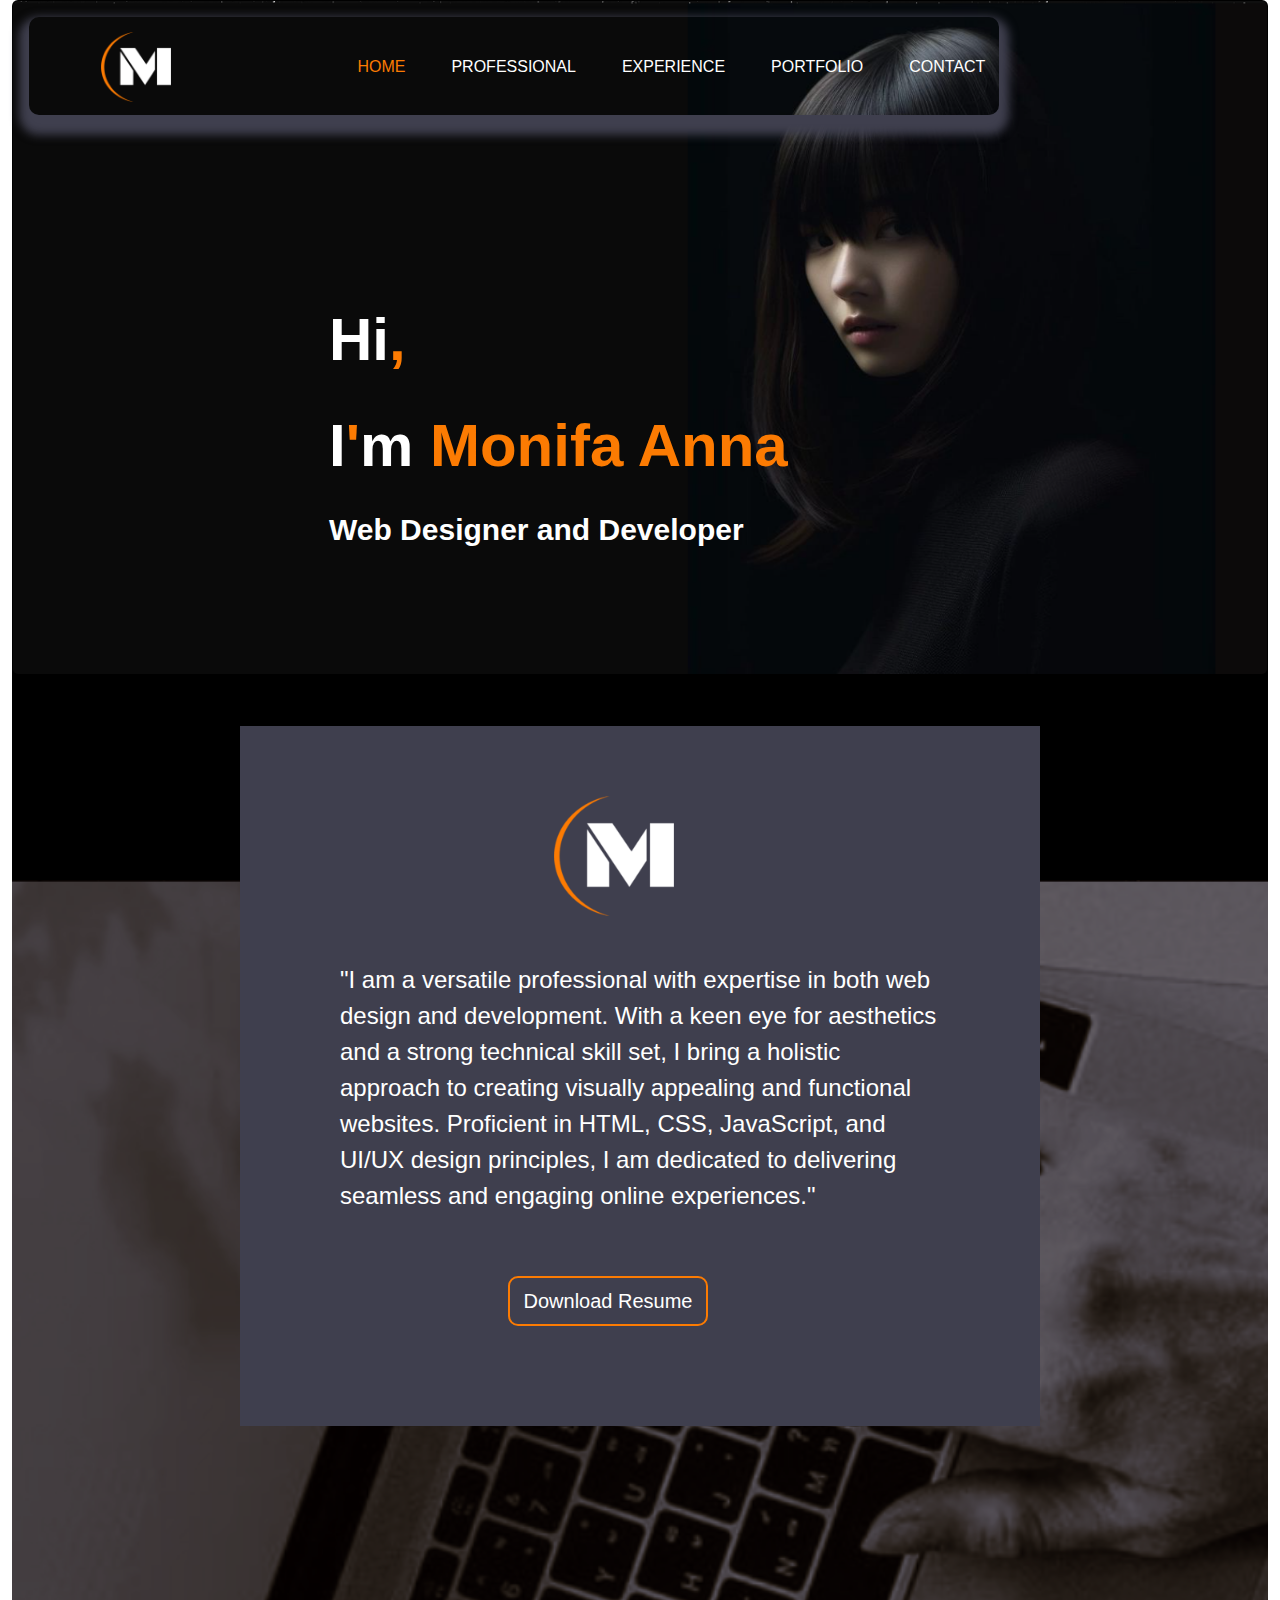
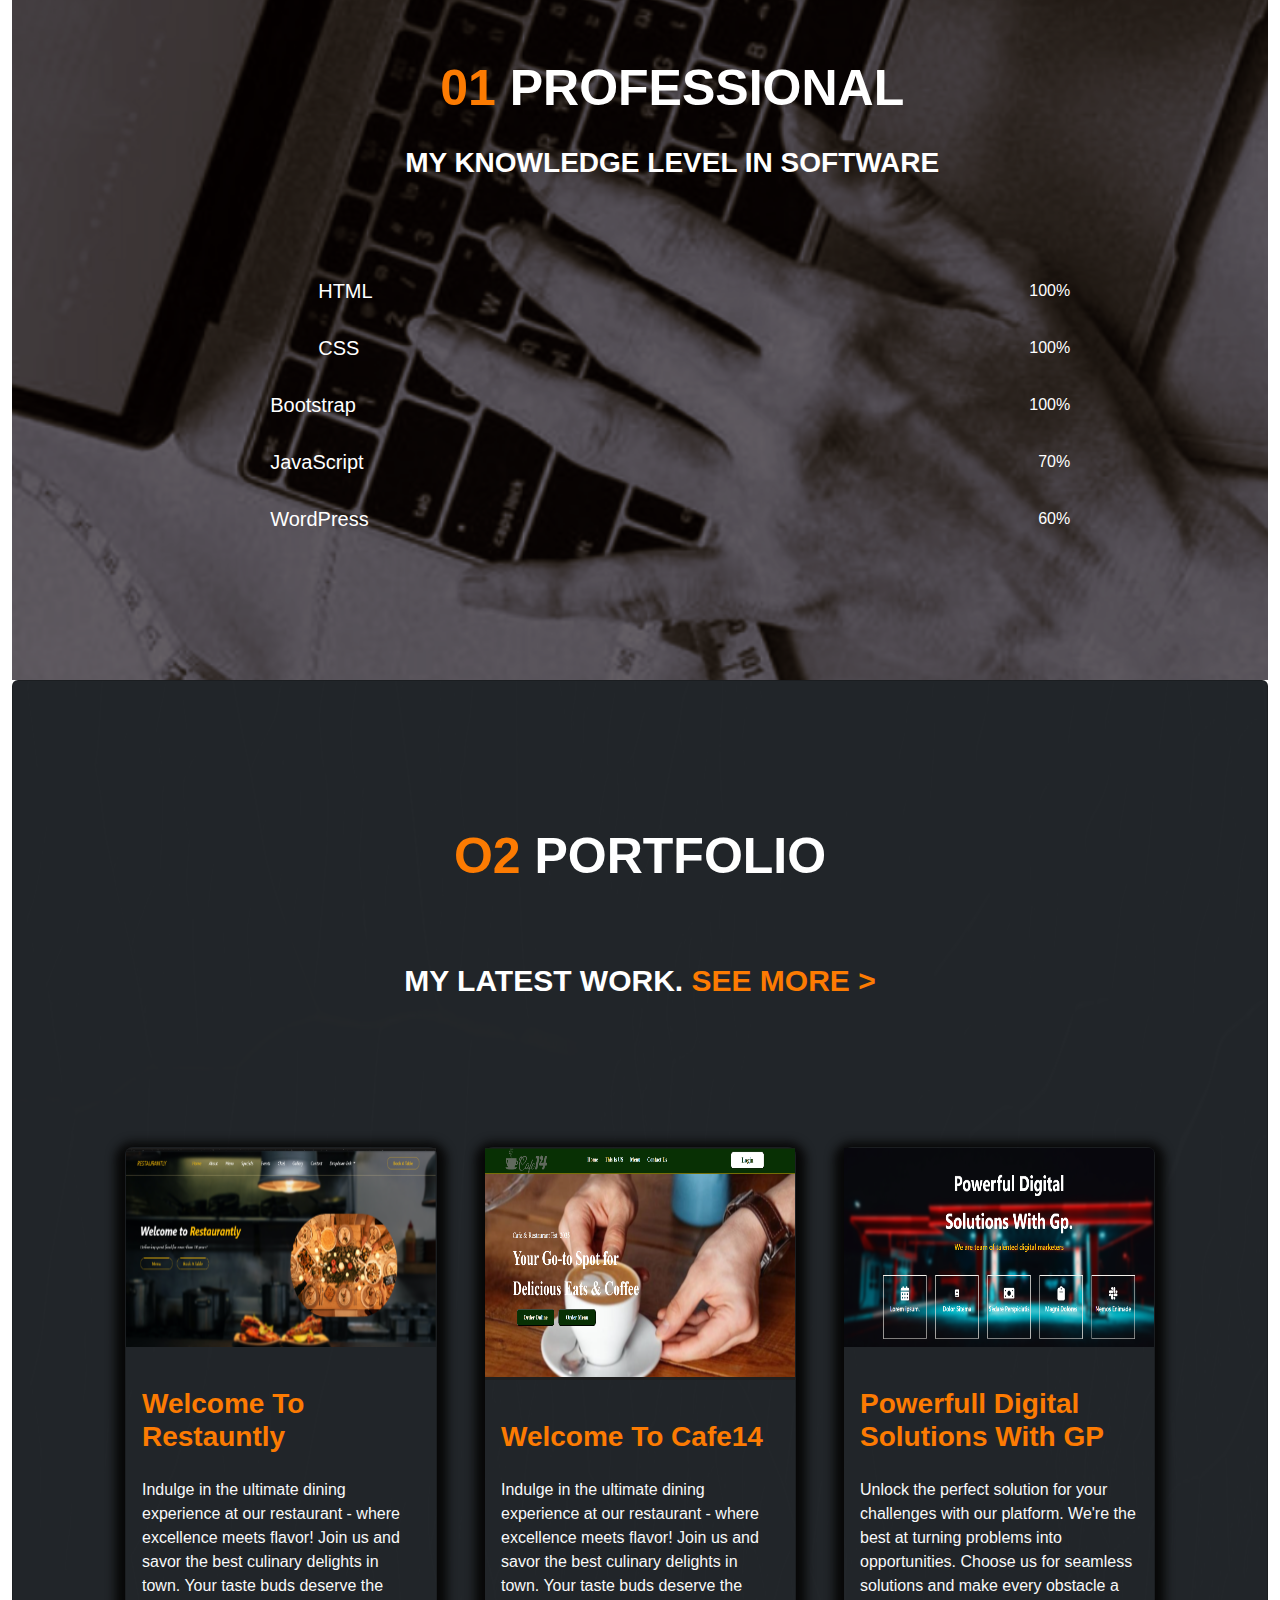
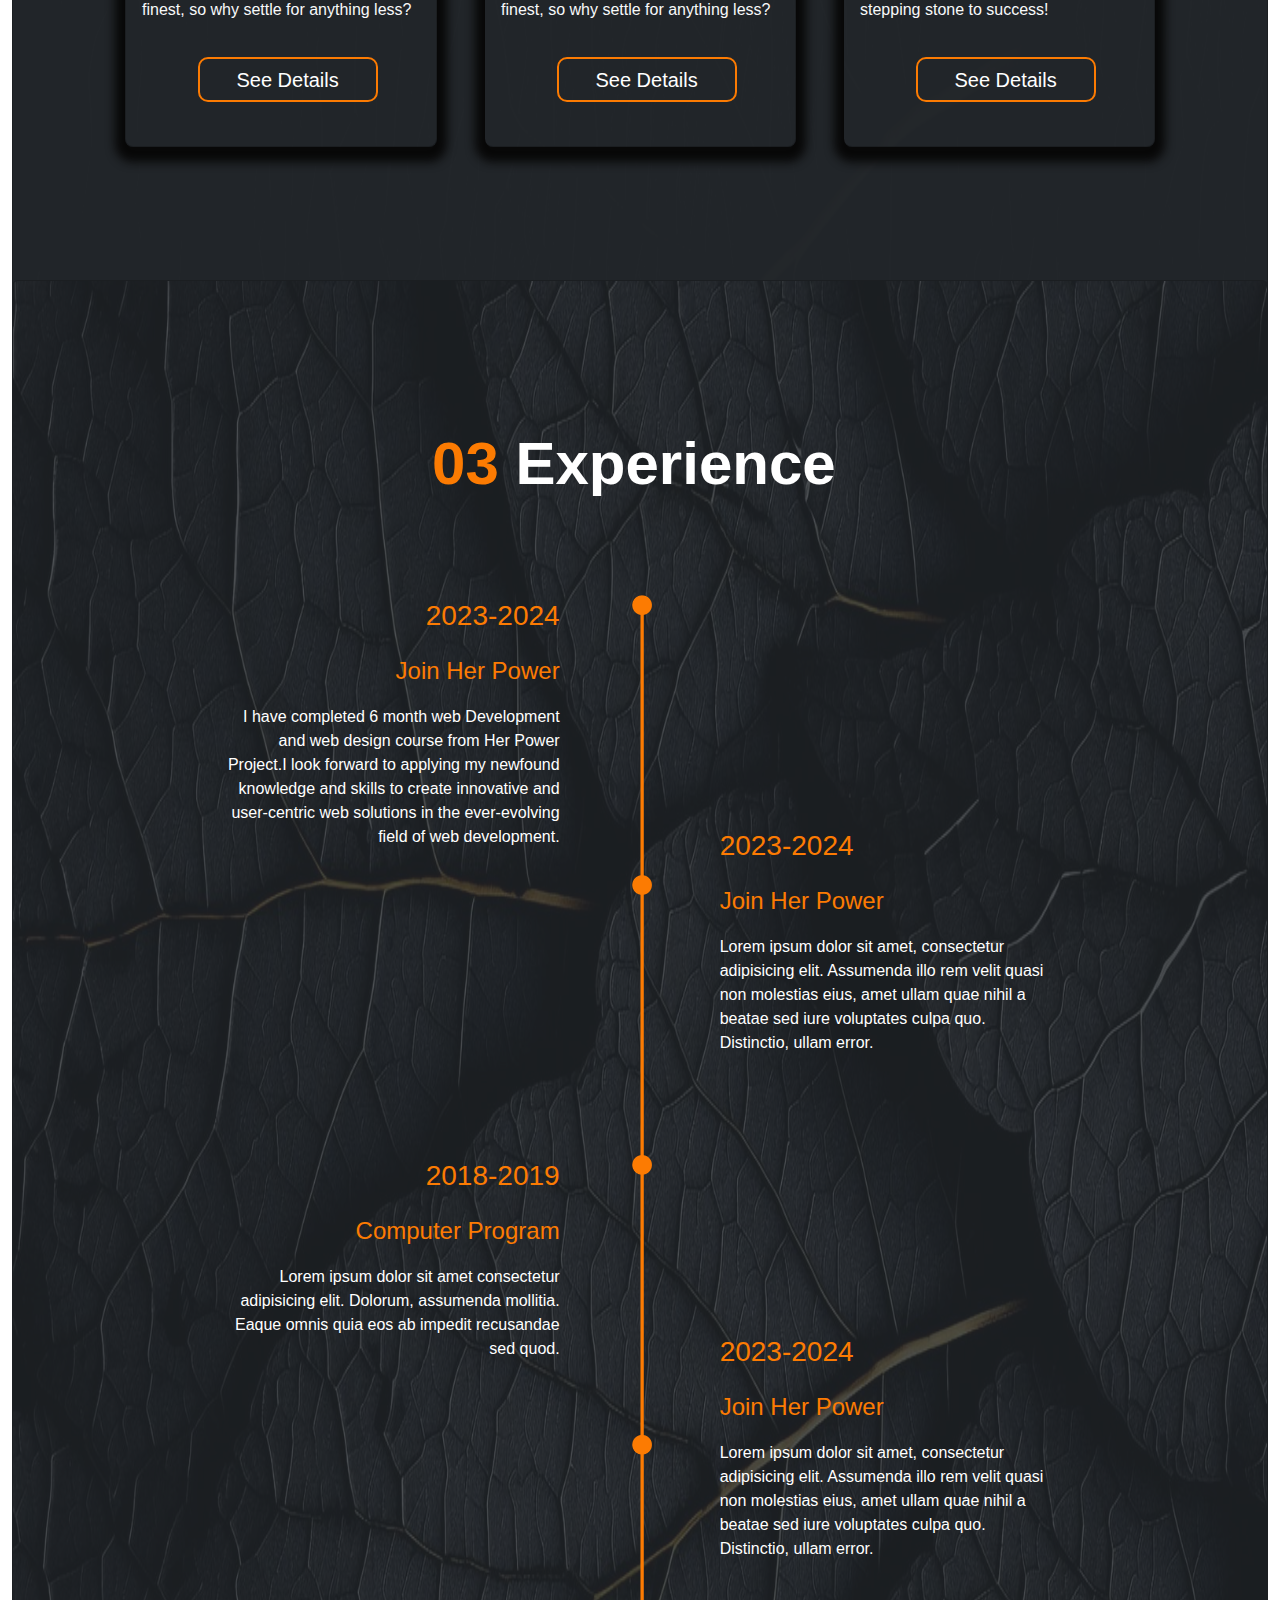
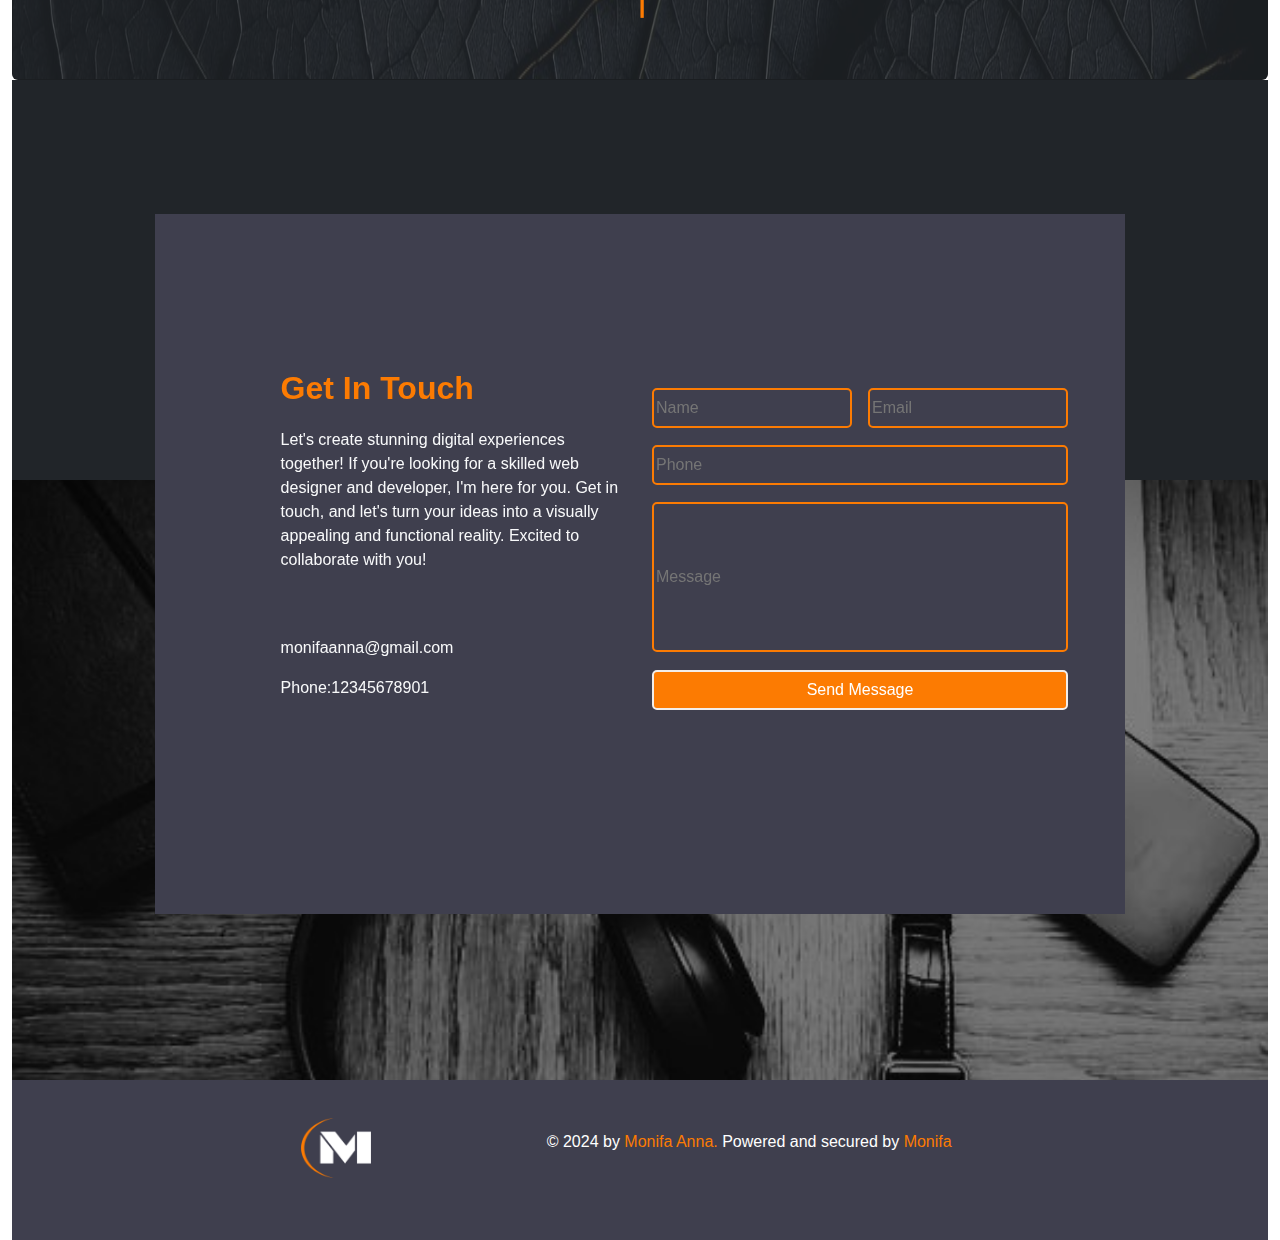
==== commit 9cab364e: "done" ====
--- a/index.html
+++ b/index.html
@@ -10,7 +10,7 @@
  
   </head>
   <body class="">
-    <section class="main ">
+    <section class="main container-fluid">
         <!-- Initial -->
         <section class="sec-2">
           <div class="card bg-black">
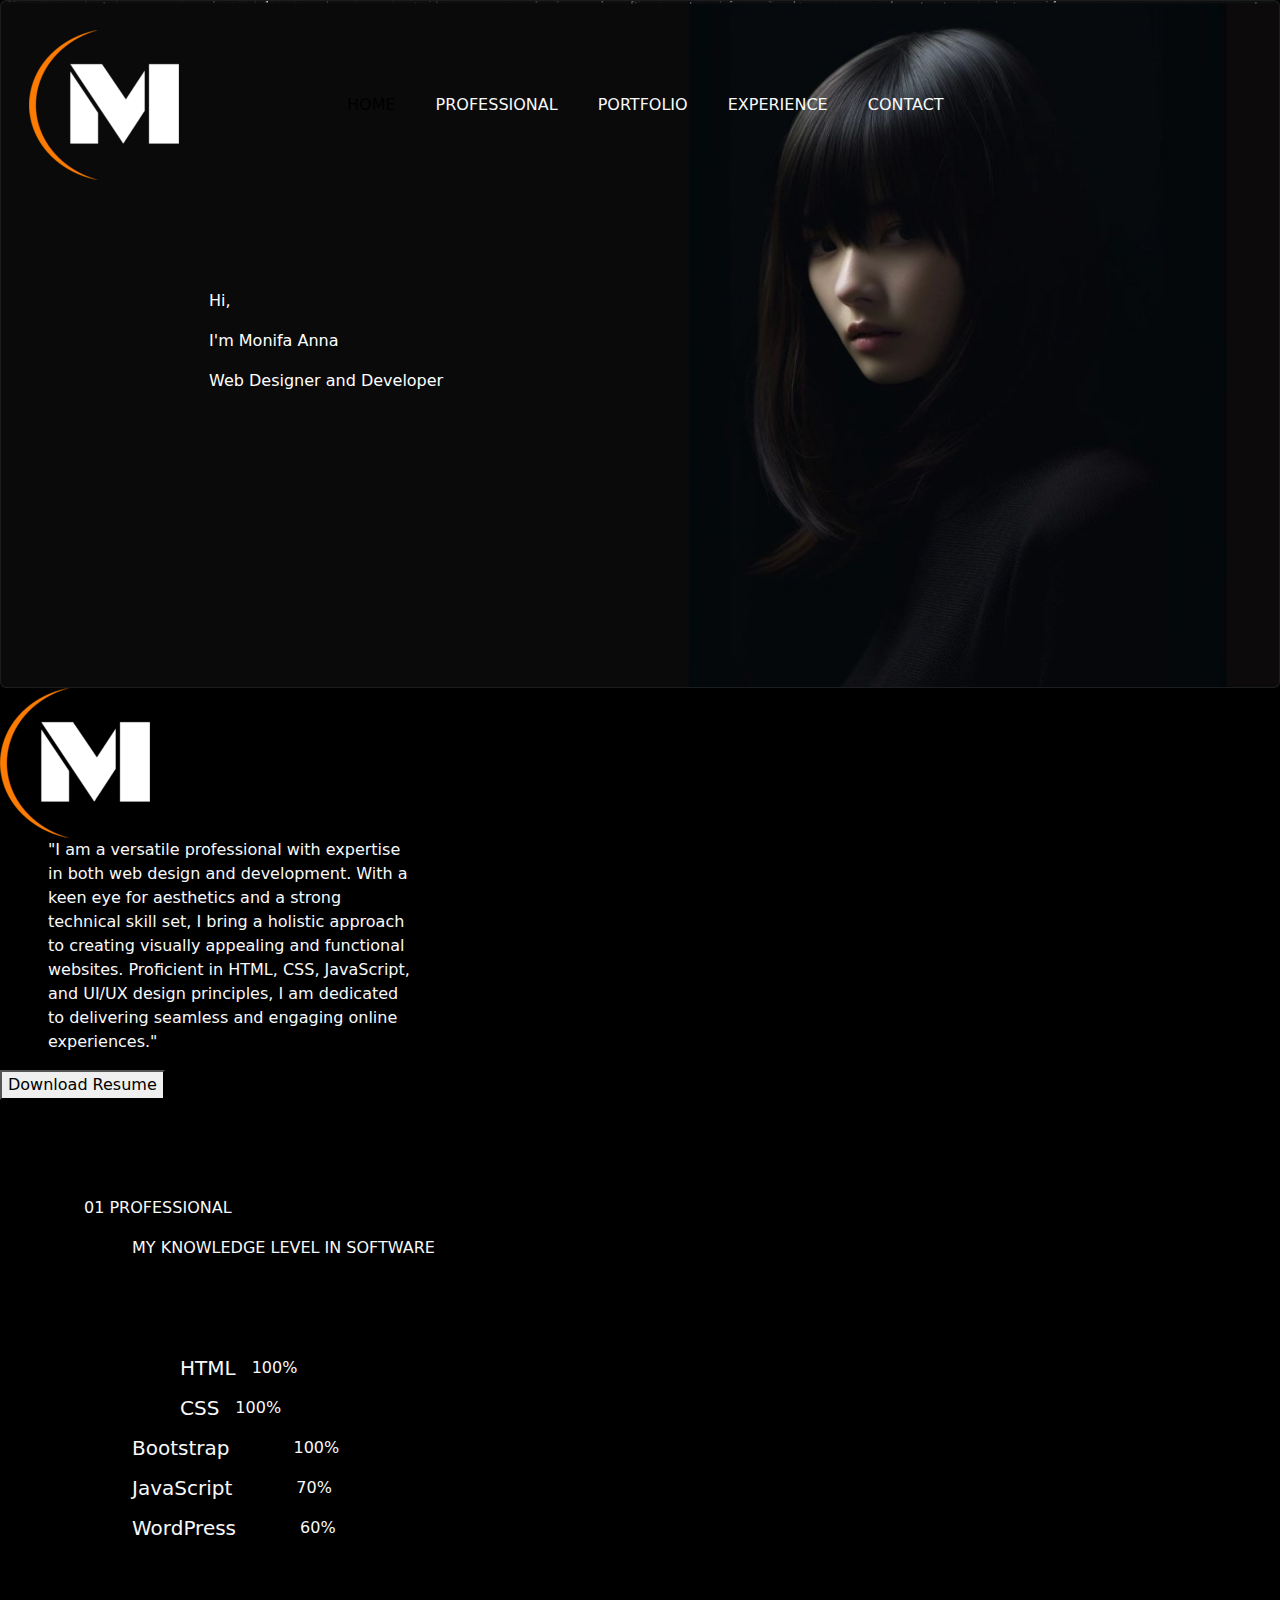
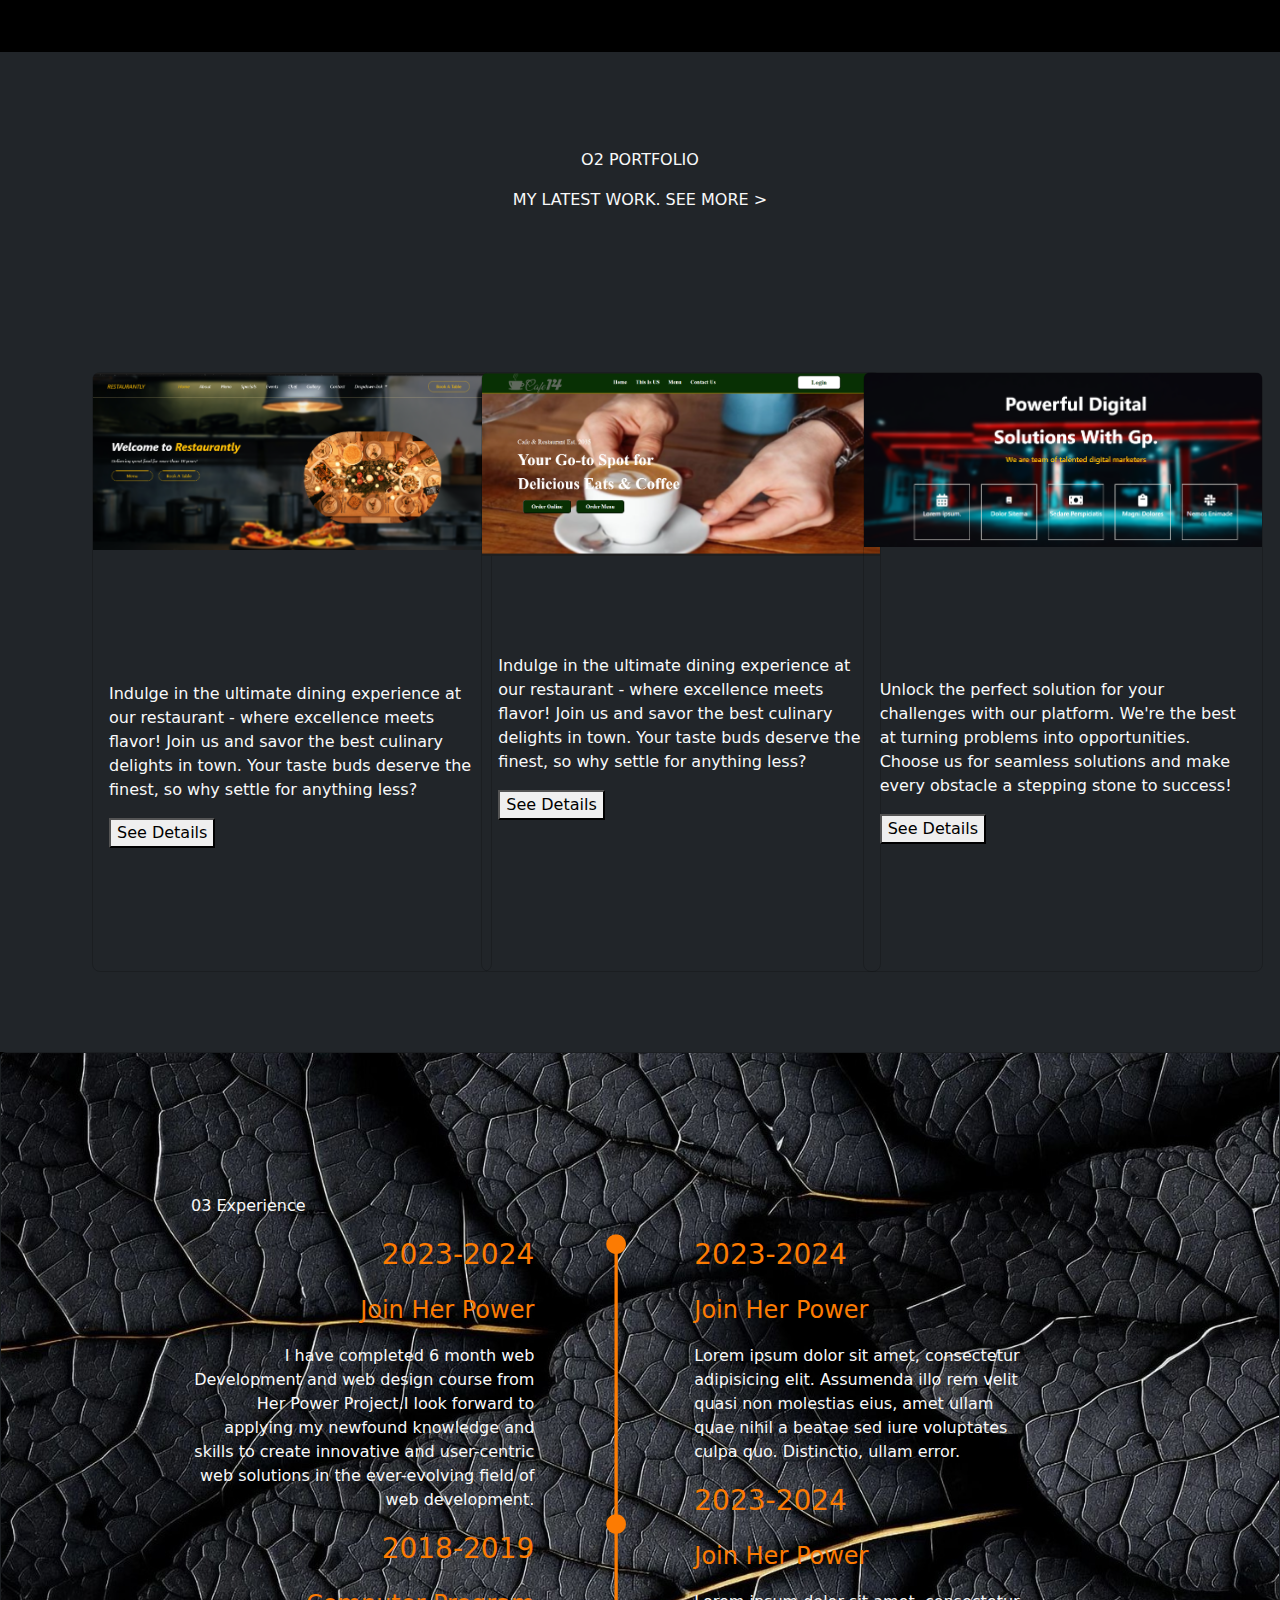
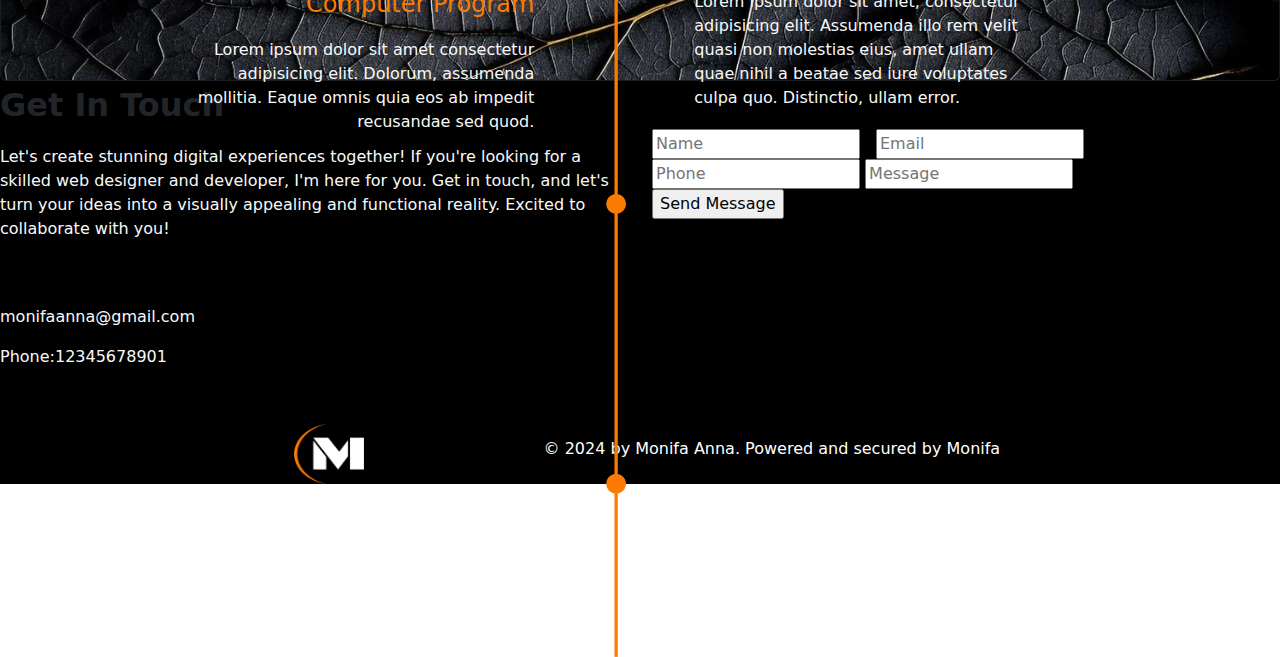
==== commit ed885821: "done" ====
--- a/index.html
+++ b/index.html
@@ -3,202 +3,212 @@
   <head>
     <meta charset="utf-8">
     <meta name="viewport" content="width=device-width, initial-scale=1">
-    <title>Portfolio</title>
+    <title>My Portfolio</title>
     <link href="https://cdn.jsdelivr.net/npm/bootstrap@5.3.3/dist/css/bootstrap.min.css" rel="stylesheet" integrity="sha384-QWTKZyjpPEjISv5WaRU9OFeRpok6YctnYmDr5pNlyT2bRjXh0JMhjY6hW+ALEwIH" crossorigin="anonymous">
-    <link href="https://unpkg.com/aos@2.3.1/dist/aos.css" rel="stylesheet">
-    <link rel="stylesheet" href="style.css">
- 
+    <link rel="stylesheet" href="style2.css">
   </head>
-  <body class="">
-    <section class="main container-fluid">
-        <!-- Initial -->
-        <section class="sec-2">
-          <div class="card bg-black">
+  <body>
+    <section class="bg-black">
+        <div class="card text-bg-dark col-sm-12">
             <img src="images/Screenshot_2.png" class="card-img" alt="...">
             <div class="card-img-overlay">
-              <!-- -------------Navbar----------------------- -->
-              <nav class="navbar navbar-expand-lg ">
+             <!-- -------------Navbar----------------------- -->
+             <nav class="navbar navbar-expand-lg  ">
                 <div class="container-fluid">
                   <a class="navbar-brand" href="#"><img src="images/M logo.png" class="logo" alt=""></a>
                   <button class="navbar-toggler" type="button" data-bs-toggle="collapse" data-bs-target="#navbarNav" aria-controls="navbarNav" aria-expanded="false" aria-label="Toggle navigation">
                     <span class="navbar-toggler-icon"></span>
                   </button>
                   <div class="collapse navbar-collapse" id="navbarNav">
-                    <ul class="navbar-nav">
-                      <li class="nav-item">
-                        <a class="nav-link active" aria-current="page" href="#"><span>HOME</span></a>
-                      </li>
-                      <li class="nav-item">
-                        <a class="nav-link" href="#">PROFESSIONAL</a>
-                      </li>
-                      <li class="nav-item">
-                        <a class="nav-link" href="#">EXPERIENCE</a>
-                      </li>
-                      <li class="nav-item">
-                        <a class="nav-link" href="#">PORTFOLIO</a>
-                      </li>
-                      <li class="nav-item">
-                        <a class="nav-link" href="#">CONTACT</a>
+                    <ul class="navbar-nav ms-5 ps-lg-5">
+                      <li class="nav-item">
+                        <a class="nav-link active ms-lg-5" aria-current="page" href="#"><span>HOME</span></a>
+                      </li>
+                      <li class="nav-item">
+                        <a class="nav-link text-light ms-lg-4" href="#professional">PROFESSIONAL</a>
+                      </li>
+                      <li class="nav-item">
+                        <a class="nav-link text-light ms-lg-4" href="#portfolio">PORTFOLIO</a>
+                      </li>
+                      <li class="nav-item">
+                        <a class="nav-link text-light ms-lg-4" href="#experience">EXPERIENCE</a>
+                      </li>
+                     
+                      <li class="nav-item">
+                        <a class="nav-link text-light ms-lg-4" href="#">CONTACT</a>
                       </li>
                     </ul>
                   </div>
                 </div>
               </nav>
-               <!-- middle text -->
-            <section>
-              <div class="text-div">
-                <p class="text1">Hi<span>, </span></p>
-                <p class="text1">I<span>'</span>m <span>Monifa Anna</span></p>
-                <p class="text2">Web Designer and Developer</p>
-              </div>
-            </section>
-            </div>
-          </div>
-        </section>
-
-        <!-- second sec -->
-       <section id="sec-second">
-        <section class=" content">
-          <img src="./images/M logo.png" class="logo2" alt="">
-          <p class="sec-text"> "I am a versatile professional with expertise in both web design and development. With a keen eye for aesthetics and a strong technical skill set, I bring a holistic approach to creating visually appealing and functional websites. Proficient in HTML, CSS, JavaScript, and UI/UX design principles, I am dedicated to delivering seamless and engaging online experiences."
-          </p>
-          <button class="btn-second">Download Resume</button>
-        </section>
-        
-      
-       <section class="sec-third">
-        <div class="sec3-div">
-          <p class="sec3-p1"><span>01</span> PROFESSIONAL</p>
-          <p class="sec3-p2">MY KNOWLEDGE LEVEL IN SOFTWARE</p>
-          <div class="secdiv-2 ms-5 mt-5">
-            <div class="d-flex pro-1">
-            <h5 class="ms-5">HTML</h5>
-            <div  class="bg-transparent prog1 progress-1">
-              </div>
-              <p class="ms-3">100%</p>
-          </div>
-          <div class="d-flex pro-1 ">
-            <h5 class="ms-5">CSS</h5>
-            <div  class="bg-transparent prog1 progress-2">
-            </div>
-            <p class="ms-3">100%</p>
-            </div>
-            <div class="d-flex pro-1">
-              <h5 class="me-5">Bootstrap</h5>
-              <div  class="bg-transparent prog1 progress-3">
-              </div>
-              <p  class="ms-3">100%</p>
-            </div>
-            <div class="d-flex pro-1">
-              <h5 class="me-5">JavaScript</h5>
-              <div  class="bg-transparent prog1 progress-4">
-              </div>
-              <p  class="ms-3">70%</p>
-            </div>
-            <div class="d-flex pro-1">
-              <h5 class="me-5">WordPress</h5>
-              <div  class="bg-transparent prog1 progress-5">
-              </div>
-              <p  class="ms-3">60%</p>
-            </div>
+              <!-- ----------end of navbar------------- -->
+                <!-- middle text -->
+            <section class="row ms-lg-5 ps-lg-5">
+                <div class="text-div ms-lg-5 ps-lg-5 my-lg-5 py-5 mx-lg-5  col-lg-6 col-sm-12">
+                    <div>
+                  <p class="text d-sm-none d-lg-block d-md-block">Hi<span>, </span></p>
+                  <p class="text ">I<span>'</span>m <span>Monifa Anna</span></p>
+                  <p class="text2 ">Web Designer and Developer</p>
+                </div>
+                </div>
+              </section>
+            </div>
+          </div>
+       <!-- --------------end of middle text------------- -->
+       <!-- ----------------about me----------- -->
+       <section class="about row">
+                <div class="col-sm-4 content">
+                    <img src="./images/M logo.png" class="logo2" alt="">
+                    <p class="sec-text text-light ps-5"> "I am a versatile professional with expertise in both web design and development. With a keen eye for aesthetics and a strong technical skill set, I bring a holistic approach to creating visually appealing and functional websites. Proficient in HTML, CSS, JavaScript, and UI/UX design principles, I am dedicated to delivering seamless and engaging online experiences."
+                    </p>
+                    <button class="btn-second ">Download Resume</button>
+                </div>
+                 <!-- ------------progress section--------- -->
+              <section>
+                <section id="professional" class="row sec-third p-sm-5">
+                  <div class=" col-lg-12 col-sm-12 p-sm-5  ">
+                    <p class="sec3-p1 text-light"><span>01</span> PROFESSIONAL</p>
+                    <p class="sec3-p2 text-light ps-sm-5 pb-5">MY KNOWLEDGE LEVEL IN SOFTWARE</p>
+                    <div class="col-lg-12 ms-5 mt-5">
+                      <div class="d-flex pro-1">
+                      <h5 class="ms-5 text-light">HTML</h5>
+                      <div  class="bg-transparent prog1 progress-1">
+                        </div>
+                        <p class="ms-3 text-light">100%</p>
+                    </div>
+                    <div class="d-flex pro-1 ">
+                      <h5 class="ms-5 text-light">CSS</h5>
+                      <div  class="bg-transparent prog1  progress-2">
+                      </div>
+                      <p class="ms-3 text-light">100%</p>
+                      </div>
+                      <div class="d-flex pro-1">
+                        <h5 class="me-5 text-light">Bootstrap</h5>
+                        <div  class="bg-transparent prog1 progress-3">
+                        </div>
+                        <p  class="ms-3 text-light">100%</p>
+                      </div>
+                      <div class="d-flex pro-1">
+                        <h5 class="me-5 text-light">JavaScript</h5>
+                        <div  class="bg-transparent prog1 progress-4">
+                        </div>
+                        <p  class="ms-3 text-light">70%</p>
+                      </div>
+                      <div class="d-flex pro-1">
+                        <h5 class="me-5  text-light">WordPress</h5>
+                        <div  class="bg-transparent prog1 progress-5">
+                        </div>
+                        <p  class="ms-3 text-light">60%</p>
+                      </div>
+                    
+                      </div>
+                    </div>
+                  </div>
+                 </section>
+              </section>
+       </section>
+       <!-- -----------end of progress bar -->
+       <!-- ------------end of about  -->
+      <!-- ------------portfolio section------- -->
+    <section id="portfolio" class="  ">
+      <section class="portfolio-sec bg-dark p-5">
+        <p class="portfolio-text text-light text-center mt-5"><span>O2</span> PORTFOLIO</p>
+        <p class="text-light portfolio-text2 text-center mb-5 pb-lg-5">MY LATEST WORK. <span>SEE MORE ></span></p>
+           <div class="row m-lg-3 m-sm-5 p-lg-3 p-sm-5">
+              <div class="col-lg-4 col-sm-12 mt-5">
+                <div class="card bg-transparent card-shadow rounded-3" style="height: 600px; width: 400px;">
+                  <img src="images/project-1.png" class="card-img-top card-images" alt="...">
+                  <div class="card-body text-lg-start ">
+                    <h5 class="card-title fs-3 fw-bold pb-3 pt-4"><span>Welcome To Restauntly</span></h5>
+                    <p class="card-text fs-6 text-light">Indulge in the ultimate dining experience at our restaurant - where excellence meets flavor! Join us and savor the best culinary delights in town. Your taste buds deserve the finest, so why settle for anything less?</p>
+                    <button class="card-btn">See Details</button>
+                  </div>
+                </div>
+              </div>
           
-            </div>
-          </div>
-        </div>
-       </section>
-      </section>
-      <!-- portfolio section -->
-      <section class="portfolio-sec">
-        <div class="card  d-flex row-cols-md-1 text-bg-dark">
-          <img src="images/card-bg.png" class="card-img imgs" alt="...">
-          <div class="card-img-overlay center" >
-        <p class="portfolio-text"><span>O2</span> PORTFOLIO</p>
-        <p class="text2 mb-5 p-5">MY LATEST WORK. <span>SEE MORE ></span></p>
-        <div class="card-group m-5 p-5" >
-  <div class="card  bg-transparent card-shadow rounded-3" style="height: 600px;">
-    <img src="images/project-1.png" class="card-img-top card-images" alt="...">
-    <div class="card-body text-lg-start ">
-      <h5 class="card-title fs-3 fw-bold pb-3 pt-4"><span>Welcome To Restauntly</span></h5>
-      <p class="card-text fs-6 text-light">Indulge in the ultimate dining experience at our restaurant - where excellence meets flavor! Join us and savor the best culinary delights in town. Your taste buds deserve the finest, so why settle for anything less?</p>
-      <button class="card-btn">See Details</button>
-    </div>
-  </div>
-  <div class="card bg-transparent card-shadow ms-5 rounded-3" style="height: 600px;">
-    <img src="images/project-3.png" class="card-img-top card-images" alt="...">
-    <div class="card-body text-lg-start ">
-      <h5 class="card-title fs-3 fw-bold pb-3 pt-4"><span>Welcome To Cafe14</span></h5>
-      <p class="card-text fs-6 text-light">Indulge in the ultimate dining experience at our restaurant - where excellence meets flavor! Join us and savor the best culinary delights in town. Your taste buds deserve the finest, so why settle for anything less?</p>
-      <button class="card-btn">See Details</button>
-    </div>
-  </div>
-  <div class="card bg-transparent card-shadow ms-5 rounded-3" style="height: 600px;">
-    <img src="images/project-2.png" class="card-img-top card-images" alt="...">
-    <div class="card-body text-lg-start ">
-      <h5 class="card-title fs-3 fw-bold pb-3 pt-4"><span>Powerfull Digital Solutions With GP</span></h5>
-      <p class="card-text fs-6 text-light">Unlock the perfect solution for your challenges with our platform. We're the best at turning problems into opportunities. Choose us for seamless solutions and make every obstacle a stepping stone to success!</p>
-      <button class="card-btn">See Details</button>
-    </div>
-  </div>
-</div>
+              <div class="col-lg-4 col-sm-12 mt-sm-5">
+                <div class="card bg-transparent card-shadow ms-3 rounded-3" style="height: 600px;width: 400px;">
+                  <img src="images/project-3.png" class="card-img-top card-images" alt="...">
+                  <div class="card-body text-lg-start ">
+                    <h5 class="card-title fs-3 fw-bold pb-3 pt-4"><span>Welcome To Cafe14</span></h5>
+                    <p class="card-text fs-6 text-light">Indulge in the ultimate dining experience at our restaurant - where excellence meets flavor! Join us and savor the best culinary delights in town. Your taste buds deserve the finest, so why settle for anything less?</p>
+                    <button class="card-btn">See Details</button>
+                  </div>
+                </div>
+              </div>
+              <div class="col-lg-4 col-sm-12 mt-sm-5">
+                <div class="card bg-transparent card-shadow ms-4 rounded-3" style="height: 600px;width: 400px;">
+                  <img src="images/project-2.png" class="card-img-top card-images" alt="...">
+                  <div class="card-body text-lg-start ">
+                    <h5 class="card-title fs-3 fw-bold pb-3 pt-4"><span>Powerfull Digital Solutions With GP</span></h5>
+                    <p class="card-text fs-6 text-light">Unlock the perfect solution for your challenges with our platform. We're the best at turning problems into opportunities. Choose us for seamless solutions and make every obstacle a stepping stone to success!</p>
+                    <button class="card-btn">See Details</button>
+                  </div>
+                </div>
+              </div>
+          </div>
+            </div>
           </div>
         </div>
       </section>
-      <!-- ------------------------------------- -->
-      <!-- ------------------experience section------------------- -->
-      <section>
-        <div class="card text-bg-dark">
-          <img src="images/Black mobile phone wallpaper.jpeg" class="card-img imgs2" alt="...">
-          <div class="card-img-overlay">
-            <div class="row " style="width: 100%;height:1000px; margin-left: 15%;margin-top: 10%;">
-              <p class="experience-text1"><span>03</span> Experience</p>
-              <div class="col-4 text-end">
-                <p class=" fs-3 me-5 "  style="color: rgb(252, 123, 2);">2023-2024</p>
-                <p class="fs-4 me-5"  style="color: rgb(252, 123, 2);">Join Her Power</p>
-                <p class="me-5"> I have completed 6 month web Development and web design course from Her Power Project.I look forward to applying my newfound knowledge and skills to create innovative and user-centric web solutions in the ever-evolving field of web development.</p>
-                <div class="text-lg-end second-col-text">
-                  <p class=" fs-3 me-5"  style="color: rgb(252, 123, 2);">2018-2019</p>
-                  <p class="fs-4 me-5"  style="color: rgb(252, 123, 2);">Computer Program</p>
-                  <p class="me-5">Lorem ipsum dolor sit amet consectetur adipisicing elit. Dolorum, assumenda mollitia. Eaque omnis quia eos ab impedit recusandae sed quod.</p>
-                </div>
-              </div>
+    </section>
+    <!-- -------end of portfolio--- -->
+     <!-- ------------------experience section------------------- -->
+     <section id="experience">
+      <div class="card experience-sec bg-dark">
+        <img src="images/Black mobile phone wallpaper1.jpeg" class="card-img images " alt="...">
+        <div class="card-img-overlay col-lg-12">
+          <div class="row " style="width: 100%;height:1000px;margin-top:10%; margin-left: 13%;">
+            <p class="experience-text1 text-light"><span>03</span> Experience</p>
+            <div class="col-4 text-end ">
+              <p class=" fs-3 me-5 "  style="color: rgb(252, 123, 2);">2023-2024</p>
+              <p class="fs-4 me-5"  style="color: rgb(252, 123, 2);">Join Her Power</p>
+              <p class="me-5 text-light first-text"> I have completed 6 month web Development and web design course from Her Power Project.I look forward to applying my newfound knowledge and skills to create innovative and user-centric web solutions in the ever-evolving field of web development.</p>
+              <div class="text-lg-end second-col-text">
+                <p class=" fs-3 me-5"  style="color: rgb(252, 123, 2);">2018-2019</p>
+                <p class="fs-4 me-5"  style="color: rgb(252, 123, 2);">Computer Program</p>
+                <p class="me-5 text-light">Lorem ipsum dolor sit amet consectetur adipisicing elit. Dolorum, assumenda mollitia. Eaque omnis quia eos ab impedit recusandae sed quod.</p>
+              </div>
+            </div>
 
-              <div class="col-4 " style="width: 40px;">
-                 <img src="images/Line 02.png" style="width: 20px;" alt="">
-              </div>
-              <div class="col-4 ">
-               <div class="third-col-text">
-                <p class=" fs-3 ms-5"  style="color: rgb(252, 123, 2);">2023-2024</p>
-                <p class="fs-4 ms-5"  style="color: rgb(252, 123, 2);">Join Her Power</p>
-                <p class="ms-5">Lorem ipsum dolor sit amet, consectetur adipisicing elit. Assumenda illo rem velit quasi non molestias eius, amet ullam quae nihil a beatae sed iure voluptates culpa quo. Distinctio, ullam error.</p>
-               </div>
-               <div class="third-col-text2">
-                <p class=" fs-3 ms-5"  style="color: rgb(252, 123, 2);">2023-2024</p>
-                <p class="fs-4 ms-5"  style="color: rgb(252, 123, 2);">Join Her Power</p>
-                <p class="ms-5">Lorem ipsum dolor sit amet, consectetur adipisicing elit. Assumenda illo rem velit quasi non molestias eius, amet ullam quae nihil a beatae sed iure voluptates culpa quo. Distinctio, ullam error.</p>
-               </div>
-              </div>
-            </div>
-        </div>
+            <div class="col-4 " style="width: 40px;">
+               <img src="images/Line 02.png" style="width: 20px;" alt="">
+            </div>
+            <div class="col-4 ">
+             <div class="third-col-text">
+              <p class=" fs-3 ms-5"  style="color: rgb(252, 123, 2);">2023-2024</p>
+              <p class="fs-4 ms-5"  style="color: rgb(252, 123, 2);">Join Her Power</p>
+              <p class="ms-5 text-light">Lorem ipsum dolor sit amet, consectetur adipisicing elit. Assumenda illo rem velit quasi non molestias eius, amet ullam quae nihil a beatae sed iure voluptates culpa quo. Distinctio, ullam error.</p>
+             </div>
+             <div class="third-col-text2">
+              <p class=" fs-3 ms-5"  style="color: rgb(252, 123, 2);">2023-2024</p>
+              <p class="fs-4 ms-5"  style="color: rgb(252, 123, 2);">Join Her Power</p>
+              <p class="ms-5 text-light">Lorem ipsum dolor sit amet, consectetur adipisicing elit. Assumenda illo rem velit quasi non molestias eius, amet ullam quae nihil a beatae sed iure voluptates culpa quo. Distinctio, ullam error.</p>
+             </div>
+            </div>
+          </div>
+      </div>
+     
+      </div>
+    </section>
+    <!-- -------------end of experience------------ -->
+    <!-- -------------------------contact form--------- -->
+    <section class="contact bg-dark">
        
-        </div>
-      </section>
-      <!-- -------------end of experience------------ -->
-      <!-- ----------------Contact form---------------------- -->
-      <section class="contact bg-dark">
-       
-      </section>
-      <section class="contact-2">
-        <div class="contact-div">
-          <div class="row">
-            <div class="col-6 ">
-              <div class=" text-lg-start ">
-                <p class="fs-2 fw-bold mt-4 "><span>Get In Touch</span></p>
-                <p class="text-light fs-6 pb-5"> Let's create stunning digital experiences together! If you're looking for a skilled web designer and developer, I'm here for you. Get in touch, and let's turn your ideas into a visually appealing and functional reality. Excited to collaborate with you!</p>
-                <p class="text-light">monifaanna@gmail.com</p>
-                <p class="text-light">Phone:12345678901</p>
-              </div>
-            </div>
-            <div class="col-6 pt-5">
+    </section>
+    <section class="contact-2">
+      <div class="contact-div">
+        <div class="row">
+          <div class="col-lg-6 col-sm-12 text-sm-center ">
+            <div class=" text-lg-start ">
+              <p class="fs-2 fw-bold"><span>Get In Touch</span></p>
+              <p class="text-light fs-6 pb-lg-5"> Let's create stunning digital experiences together! If you're looking for a skilled web designer and developer, I'm here for you. Get in touch, and let's turn your ideas into a visually appealing and functional reality. Excited to collaborate with you!</p>
+              <p class="text-light">monifaanna@gmail.com</p>
+              <p class="text-light">Phone:12345678901</p>
+            </div>
+          </div>
+          <div class="col-lg-6 col-sm-12 pt-5">
+              <div>
               <div class="d-flex">
                 <input type="name" class="input-1" placeholder="Name">
               <input type="email" class="input-1 ms-3" placeholder="Email">
@@ -208,12 +218,11 @@
               <input type="button" class="input-btn-1" value="Send Message">
              
             </div>
-            <div class="icon">
-          
-          </div>
-          </div>
+          </div>
+      
         </div>
-      </section>
+      </div>
+    </section>
       <!-- -------------end of contact------------- -->
       <!-- ------------footer------------ -->
       <section class="footer d-flex">
@@ -222,11 +231,6 @@
       </section>
     
     </section>
-    <script src="https://unpkg.com/aos@2.3.1/dist/aos.js"></script>
-    <script>
-      AOS.init();
-    </script>
     <script src="https://cdn.jsdelivr.net/npm/bootstrap@5.3.3/dist/js/bootstrap.bundle.min.js" integrity="sha384-YvpcrYf0tY3lHB60NNkmXc5s9fDVZLESaAA55NDzOxhy9GkcIdslK1eN7N6jIeHz" crossorigin="anonymous"></script>
   </body>
-</html>
- +</html>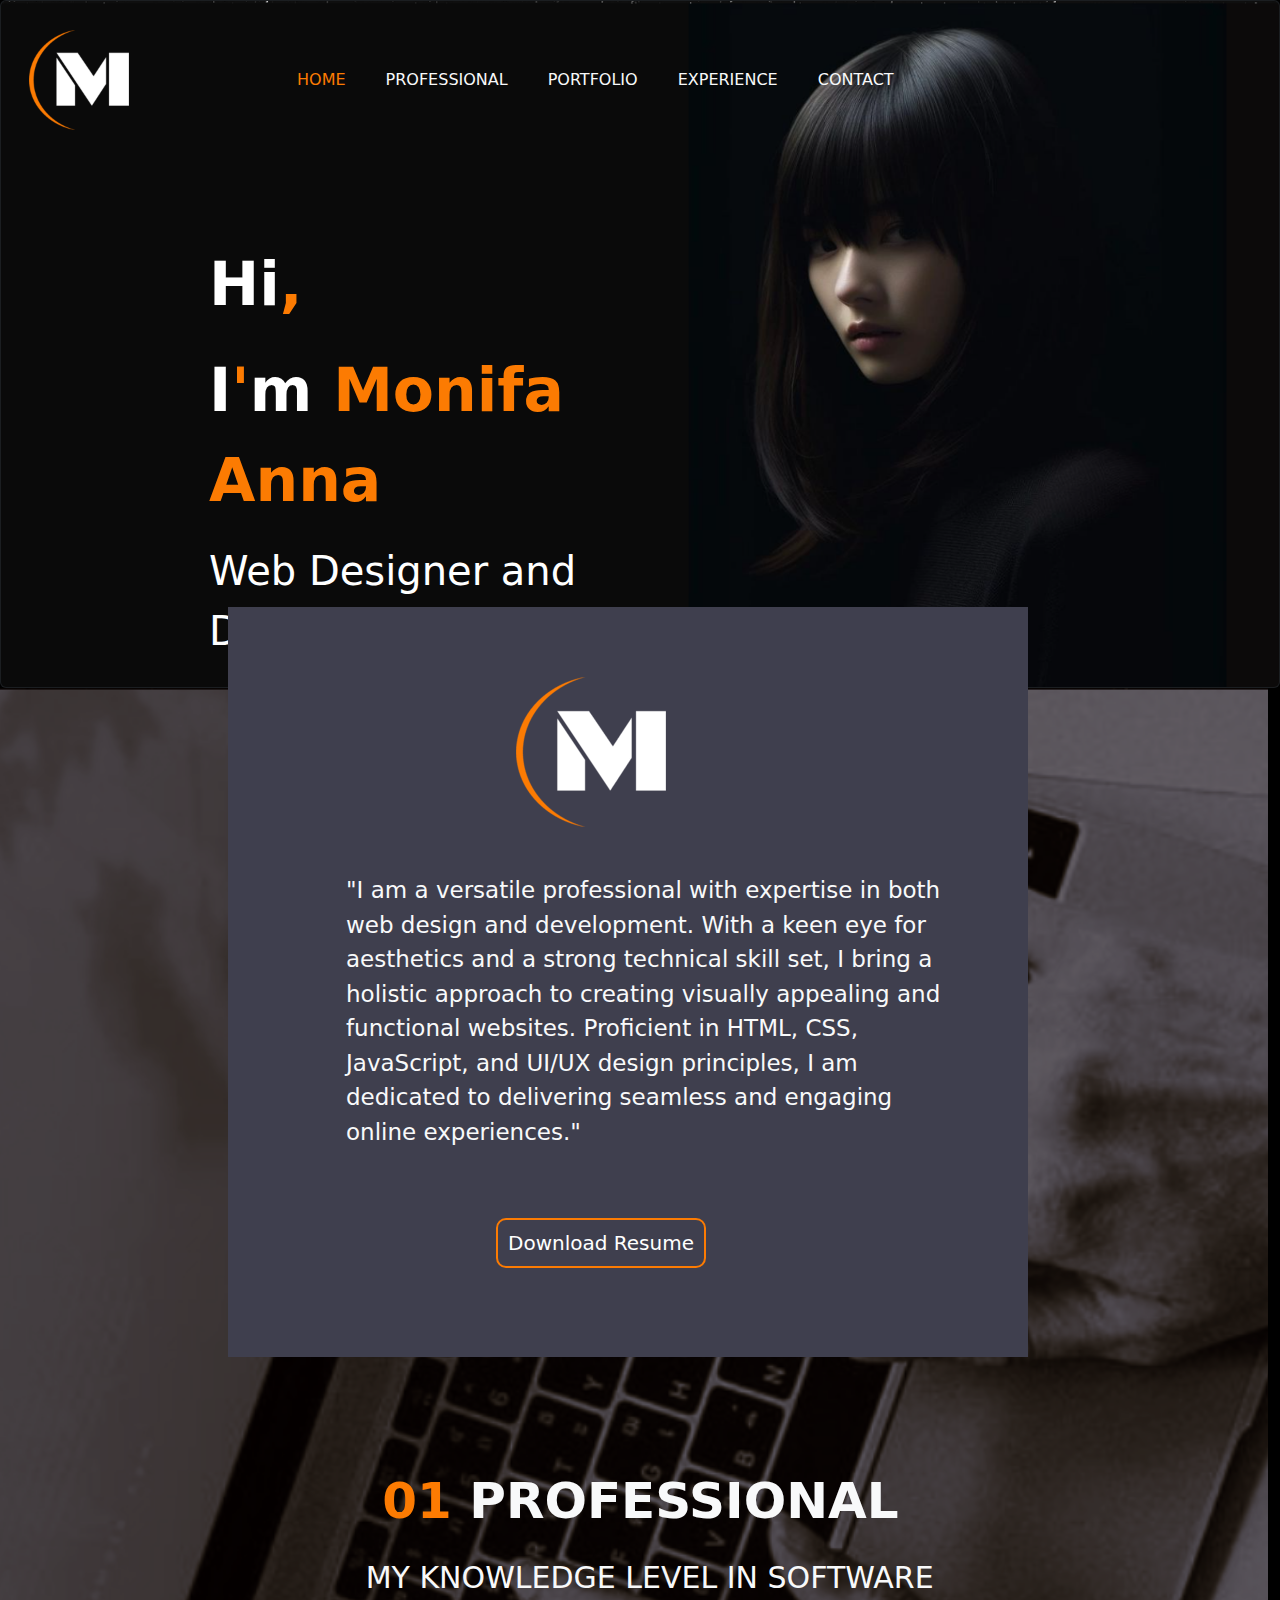
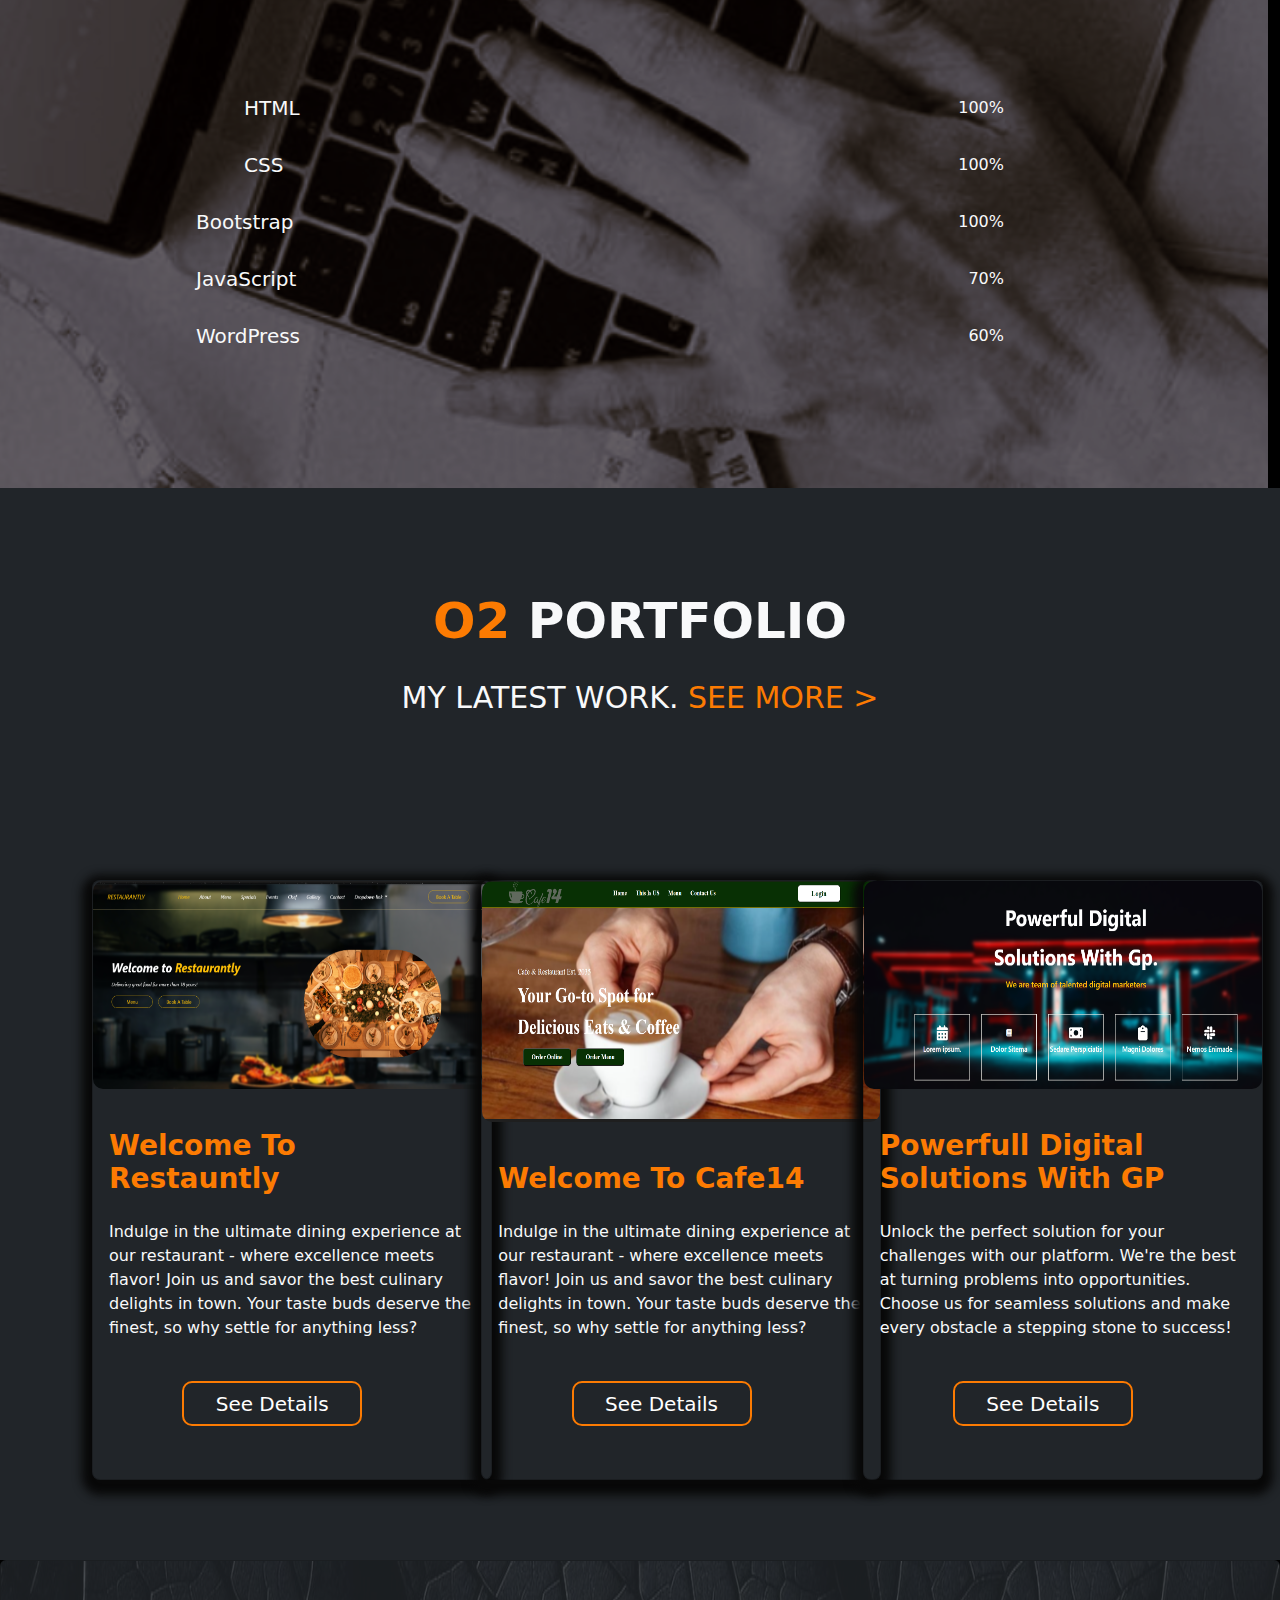
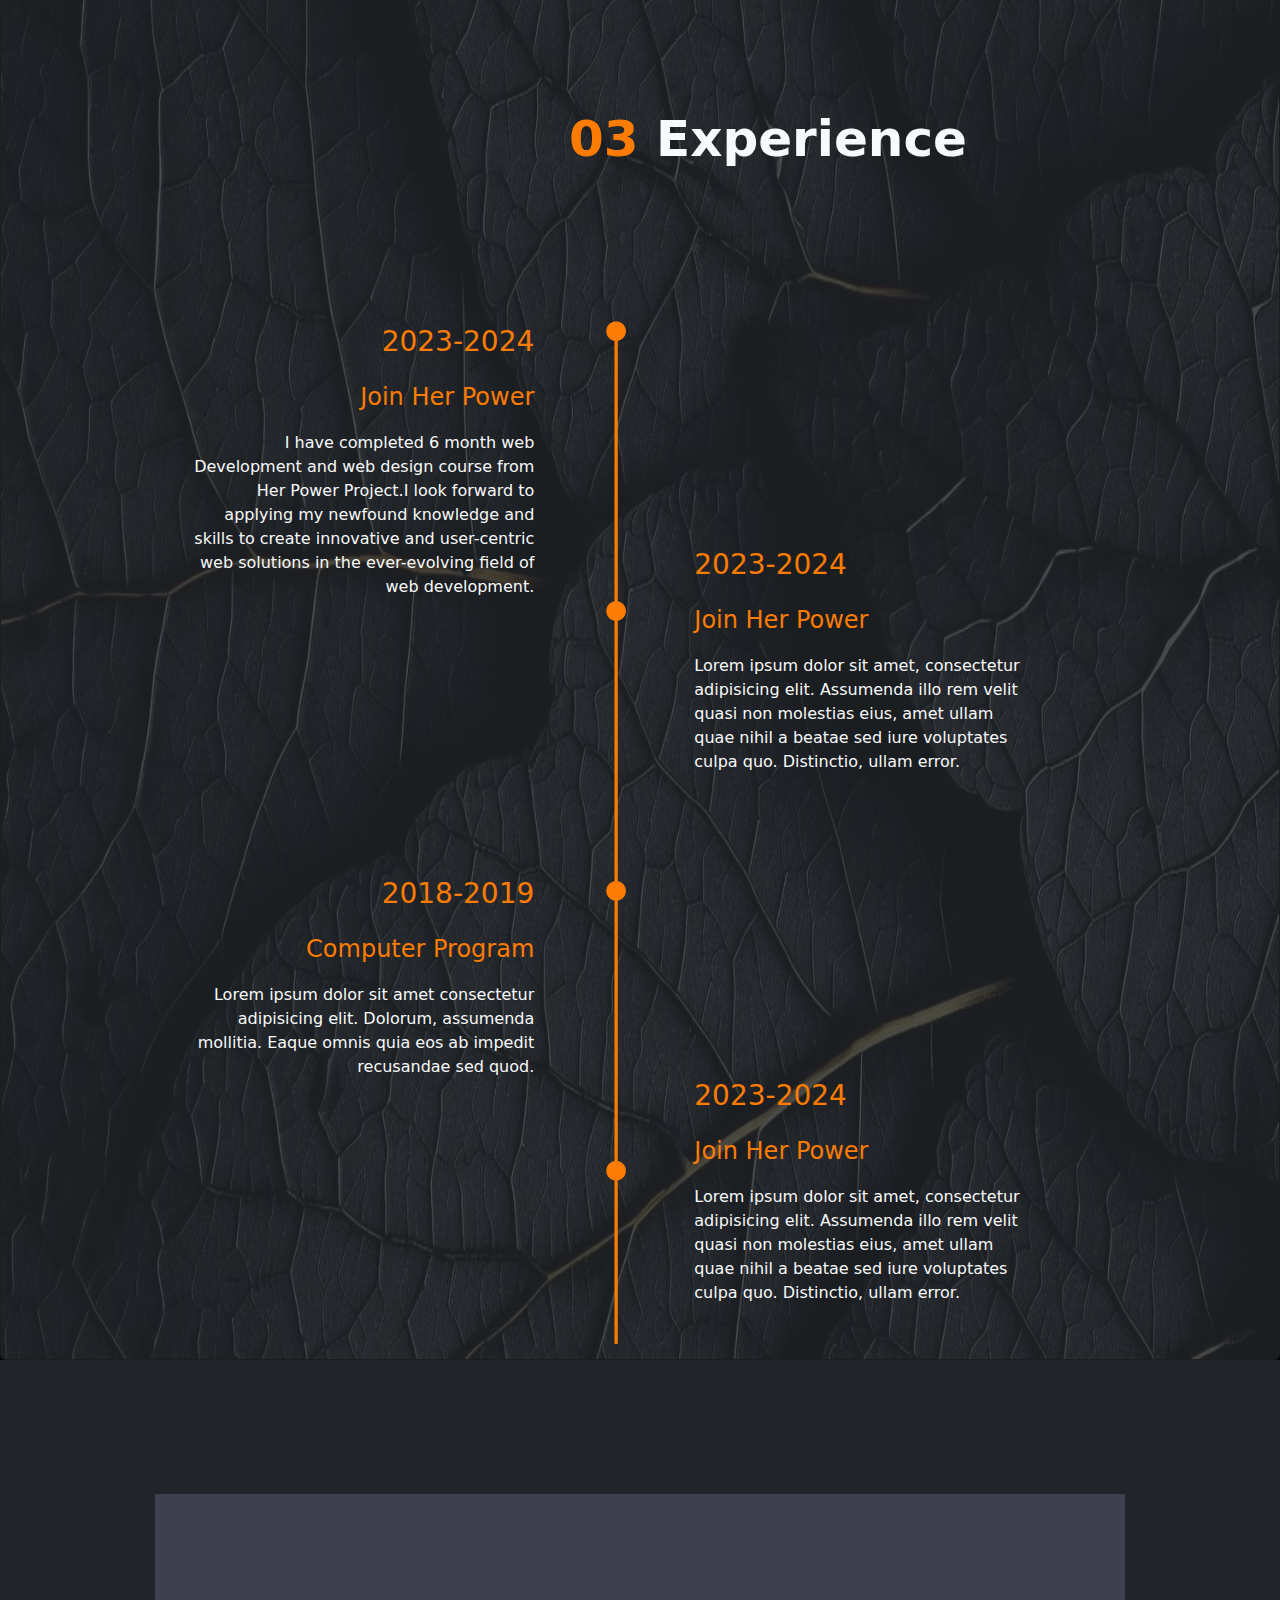
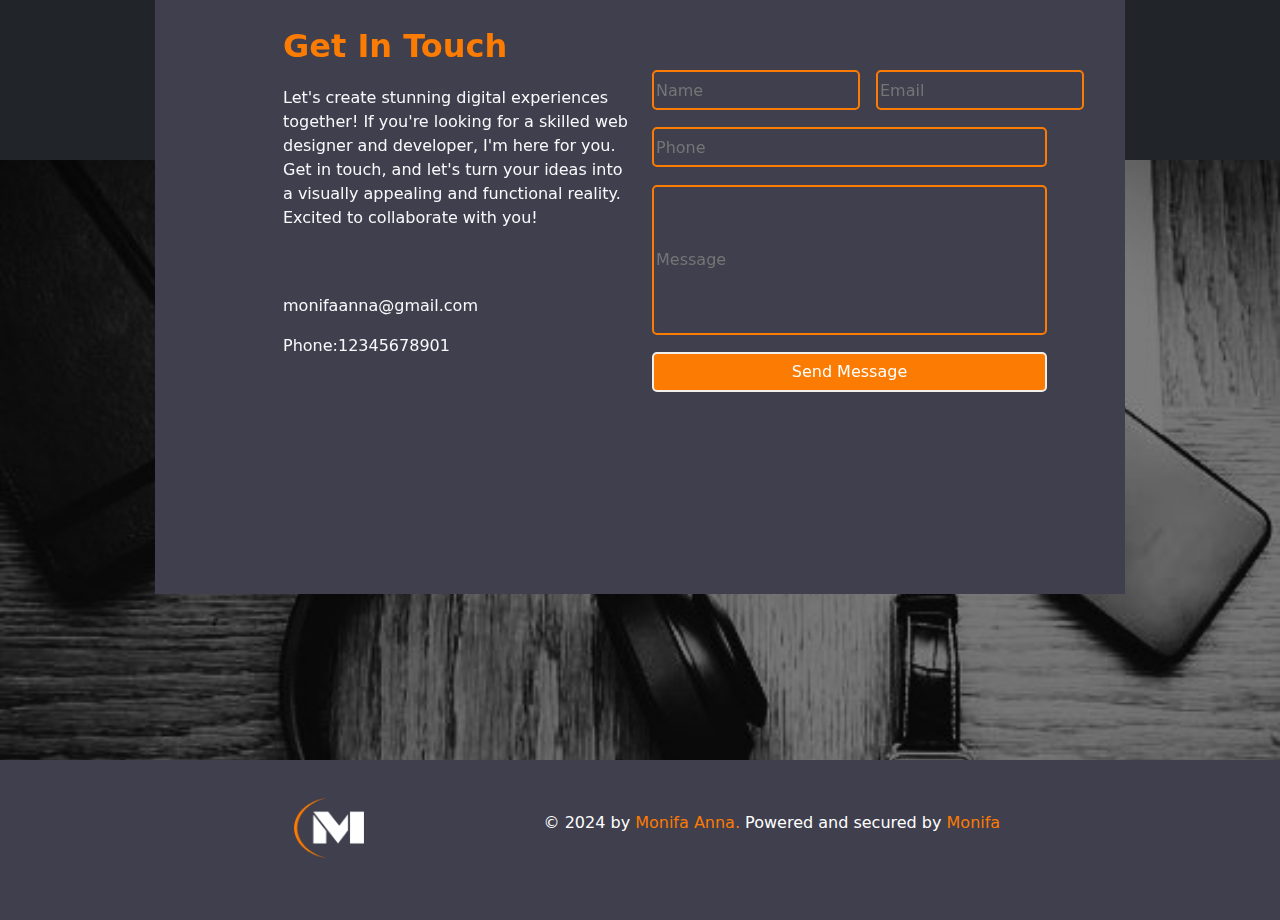
==== commit d5b4b5e8: "done-all" ====
--- a/index.html
+++ b/index.html
@@ -5,7 +5,7 @@
     <meta name="viewport" content="width=device-width, initial-scale=1">
     <title>My Portfolio</title>
     <link href="https://cdn.jsdelivr.net/npm/bootstrap@5.3.3/dist/css/bootstrap.min.css" rel="stylesheet" integrity="sha384-QWTKZyjpPEjISv5WaRU9OFeRpok6YctnYmDr5pNlyT2bRjXh0JMhjY6hW+ALEwIH" crossorigin="anonymous">
-    <link rel="stylesheet" href="style2.css">
+    <link rel="stylesheet" href="style.css">
   </head>
   <body>
     <section class="bg-black">
@@ -229,7 +229,7 @@
         <img src="images/M logo.png" style="width: 70px; height: 60px; margin-left: 23%; margin-top:3%;" alt="">
         <p style=" margin-top:4%; margin-left: 14%; color:white">© 2024 by <span>Monifa Anna.</span> Powered and secured by<span> Monifa</span> </p>
       </section>
-    
+    <!-- --------end of footer-------- -->
     </section>
     <script src="https://cdn.jsdelivr.net/npm/bootstrap@5.3.3/dist/js/bootstrap.bundle.min.js" integrity="sha384-YvpcrYf0tY3lHB60NNkmXc5s9fDVZLESaAA55NDzOxhy9GkcIdslK1eN7N6jIeHz" crossorigin="anonymous"></script>
   </body>
--- a/style.css
+++ b/style.css
@@ -0,0 +1,587 @@
+
+/* -------Navbar----------- */
+
+span{
+    color:rgb(252, 123, 2);
+}    
+.logo{
+    width: 100px;
+    height: 100px;
+}   
+/* --------------middle-text-------------- */
+.text-div{
+    display: flex;
+    justify-content: center;
+    align-items: center;
+}
+.text{
+    font-size: 60px;
+    font-weight: 800;
+}
+.text2{
+    font-size: 40px;
+    
+}
+/* ---------------about-section------------- */
+.about{
+    width: 100%;
+    height: 1400px;
+    background: url(./images/bg2.png) top center;
+    background-repeat: no-repeat;
+    background-size: cover;
+    position:relative;
+    padding: 0;
+  
+  }
+  
+  .about:before {
+    content: "";
+    background: rgba(8, 0, 0, 0.55);
+    position: absolute;
+    bottom: 0;
+    top: 0;
+    left: 0;
+    right: 0;
+    
+  }
+  .content{
+    position: absolute;
+    left: 50%;
+    top:21%;
+    transform: translate(-50%,-50%);
+    text-align: start;
+    height: 750px;
+    width: 800px;
+    padding: 70px;
+    background-color:#3F3F4E;
+}
+.sec-text{
+font-size: 23px;
+}
+@media only screen and (max-width:768px){
+    .content{
+        position: absolute;
+        left: 50%;
+        top:30%;
+        transform: translate(-50%,-50%);
+        text-align: start;
+        height: 600px;
+        width: 500px;
+        
+        background-color:#3F3F4E;
+    }
+    .sec-text{
+        font-size: 16px;
+        }
+        .logo2{
+            width: 100px;
+            height: 100px;
+            margin-left: 33%;
+            margin-bottom: 7%;
+        }
+        .btn-second{
+            width: 140px;
+            height: 40px;
+            font-size: 12px;
+            border-radius: 10px;
+            margin-left: 30%;
+            background-color:transparent;
+            color:white;
+            border: 2px solid rgb(252, 123, 2);
+            margin-top: 8%;
+            
+        }
+        .text{
+            font-size: 40px;
+            font-weight: 800;
+        }
+        .text2{
+            font-size: 30px;
+            
+        }
+}
+@media only screen and (min-width:769px){
+.logo2{
+    width: 150px;
+    height: 150px;
+    margin-left: 33%;
+    margin-bottom: 7%;
+}
+.btn-second{
+    width: 210px;
+    height: 50px;
+    font-size: 20px;
+    border-radius: 10px;
+    margin-left: 30%;
+    background-color:transparent;
+    color:white;
+    border: 2px solid rgb(252, 123, 2);
+    margin-top: 8%;
+    
+}
+}
+ .btn-second:hover{
+    background-color: rgb(252, 123, 2);
+    color: white;
+}
+/* -------------progress bar------------- */
+@media only screen and (max-width:768px){
+    .sec-third{
+        position: absolute;
+        left: 45%;
+       top:75%;
+        transform: translate(-50%,-50%);
+        text-align: start;
+        padding: px;
+        height: 600px;
+        width: 800px;
+     
+      }
+    .sec3-p1{
+        font-size: 40px;
+        font-weight: 830;
+        margin-left: 29%;
+    }
+    .sec3-p2{
+        font-size: 25px;
+        margin-left: 21%;
+    }
+    
+.prog1{
+    margin-left: 5%;
+  }
+  .pro-1{
+      margin-top: 17px;
+  }
+  .progress-1 {
+      width:600px;
+      height:20px;
+      margin-left: 10%;
+      background:
+       linear-gradient(rgb(252, 123, 2) 0 0) 0/0% no-repeat
+       #ddd;
+      animation:p1 5s;
+      /* animation-iteration-count: 2; */
+      animation-fill-mode: forwards;
+      
+    }
+    @keyframes p1 {
+      from{left:0%} 
+      to{ right:100%;}
+        100% {background-size:100%}
+    }
+    .progress-2 {
+      width:600px;
+      height:20px;
+      margin-left: 13%;
+      background:
+       linear-gradient(rgb(252, 123, 2) 0 0) 0/0% no-repeat
+       #ddd;
+      animation:p2 5s;
+      /* animation-iteration-count: 2; */
+      animation-fill-mode: forwards;
+      
+    }
+    @keyframes p2 {
+      from{left:0%} 
+      to{ right:100%;}
+        100% {background-size:100%}
+    }
+    .progress-3 {
+      width:600px;
+      height:20px;
+      margin-left: 5%;
+      background:
+       linear-gradient(rgb(252, 123, 2) 0 0) 0/0% no-repeat
+       #ddd;
+      animation:p3 5s;
+      /* animation-iteration-count: 2; */
+      animation-fill-mode: forwards;
+      
+    }
+    @keyframes p3 {
+      from{left:0%} 
+      to{ right:100%;}
+        100% {background-size:100%}
+    }
+    .progress-4 {
+      width:600px;
+      height:20px;
+      background:
+       linear-gradient(rgb(252, 123, 2) 0 0) 0/0% no-repeat
+       #ddd;
+      animation:p4 5s;
+      /* animation-iteration-count: 2; */
+      animation-fill-mode: forwards;
+      
+    }
+    @keyframes p4 {
+      from{left:0%} 
+      to{ right:100%;}
+        100% {background-size:70%}
+    }
+    .progress-5 {
+      width:600px;
+      height:20px;
+      background:
+       linear-gradient(rgb(252, 123, 2) 0 0) 0/0% no-repeat
+       #ddd;
+      animation:p5 5s;
+      /* animation-iteration-count: 2; */
+      animation-fill-mode: forwards;
+      
+    }
+    @keyframes p5 {
+      from{left:0%} 
+      to{ right:100%;}
+        100% {background-size:60%}
+    }
+}
+@media only screen and (min-width:769px){
+
+
+.sec-third{
+    position: absolute;
+    left: 45%;
+   top:70%;
+    transform: translate(-50%,-50%);
+    text-align: start;
+    padding: px;
+    height: 600px;
+    width: 1000px;
+    
+  }
+.sec3-p1{
+    font-size: 50px;
+    font-weight: 830;
+    margin-left: 29%;
+}
+.sec3-p2{
+    font-size: 30px;
+    margin-left: 21%;
+}
+
+.prog1{
+  margin-left: 5%;
+}
+.pro-1{
+    margin-top: 17px;
+}
+.progress-1 {
+    width:600px;
+    height:20px;
+    margin-left: 10%;
+    background:
+     linear-gradient(rgb(252, 123, 2) 0 0) 0/0% no-repeat
+     #ddd;
+    animation:p1 5s;
+    /* animation-iteration-count: 2; */
+    animation-fill-mode: forwards;
+    
+  }
+  @keyframes p1 {
+    from{left:0%} 
+    to{ right:100%;}
+      100% {background-size:100%}
+  }
+  .progress-2 {
+    width:600px;
+    height:20px;
+    margin-left: 13%;
+    background:
+     linear-gradient(rgb(252, 123, 2) 0 0) 0/0% no-repeat
+     #ddd;
+    animation:p2 5s;
+    /* animation-iteration-count: 2; */
+    animation-fill-mode: forwards;
+    
+  }
+  @keyframes p2 {
+    from{left:0%} 
+    to{ right:100%;}
+      100% {background-size:100%}
+  }
+  .progress-3 {
+    width:600px;
+    height:20px;
+    margin-left: 5%;
+    background:
+     linear-gradient(rgb(252, 123, 2) 0 0) 0/0% no-repeat
+     #ddd;
+    animation:p3 5s;
+    /* animation-iteration-count: 2; */
+    animation-fill-mode: forwards;
+    
+  }
+  @keyframes p3 {
+    from{left:0%} 
+    to{ right:100%;}
+      100% {background-size:100%}
+  }
+  .progress-4 {
+    width:600px;
+    height:20px;
+    background:
+     linear-gradient(rgb(252, 123, 2) 0 0) 0/0% no-repeat
+     #ddd;
+    animation:p4 5s;
+    /* animation-iteration-count: 2; */
+    animation-fill-mode: forwards;
+    
+  }
+  @keyframes p4 {
+    from{left:0%} 
+    to{ right:100%;}
+      100% {background-size:70%}
+  }
+  .progress-5 {
+    width:600px;
+    height:20px;
+    background:
+     linear-gradient(rgb(252, 123, 2) 0 0) 0/0% no-repeat
+     #ddd;
+    animation:p5 5s;
+    /* animation-iteration-count: 2; */
+    animation-fill-mode: forwards;
+    
+  }
+  @keyframes p5 {
+    from{left:0%} 
+    to{ right:100%;}
+      100% {background-size:60%}
+  }
+}
+  /* -------portfolio sec */
+  .portfolio-sec{
+   height: auto;
+}
+.portfolio-text{
+    font-size: 50px;
+    font-weight: 830;
+}
+@media only screen and (max-width:768px){
+  .portfolio-text{
+    font-size: 40px;
+    font-weight: 830;
+}
+}
+.portfolio-text2{
+    font-size: 30px;
+}
+.card-btn{
+    width: 180px;
+    height: 45px;
+    font-size: 20px;
+    border-radius: 10px;
+    margin-bottom: 10%;
+    background-color:transparent;
+    color:white;
+    border: 2px solid rgb(252, 123, 2);
+    margin-top: 7%;
+    margin-left: 20%;
+  }
+  .card-btn:hover{
+    background-color: rgb(252, 123, 2);
+   
+  }
+  .card-images{
+    height: 300px;
+  border-radius: 10px;
+  }
+  .card-shadow{
+    box-shadow: 0px 5px 10px 10px rgb(8, 8, 8)
+  }
+  .card-shadow:hover{
+    transform: scale(1.1);
+    transition: 1s;
+  }
+ /* -----------experience section------------ */
+ @media only screen and (min-width:769px){
+ .experience-sec{
+  height: 1400px;
+ }
+ .experience-text1{
+  margin-left: 42vh;
+  margin-bottom: 16vh;
+  font-size: 50px;
+  font-weight: 830;
+ }
+ .images{
+  filter: opacity(0.2);
+  height: 100%;
+ }
+ .second-col-text{
+  margin-top: 70%;
+ }
+ .third-col-text{
+  margin-top: 57%;
+ }
+ .third-col-text2{
+  margin-top: 77%;
+ }}
+ @media only screen and (max-width:768px){
+  .experience-sec{
+    height: 1400px;
+   }
+  .experience-text1{
+    margin-left: 20vh;
+    margin-bottom: 16vh;
+    font-size: 40px;
+    font-weight: 830;
+   }
+   .images{
+    filter: opacity(0.2);
+    height: 100%;
+   }
+   .first-text{
+    font-size: 10px;
+   }
+   .second-col-text{
+    margin-top: 160%;
+    font-size: 10px;
+   }
+   .third-col-text{
+    margin-top: 130%;
+    font-size: 10px;
+   }
+   .third-col-text2{
+    margin-top: 180%;
+    font-size: 10px;
+   }
+ }
+
+
+ /* ---------contact sec--------------- */
+ @media only screen and (max-width:768px){
+  .contact{
+    height: 400px;
+  }
+  .contact-2{
+    background-image: url(./images/con1.jpeg);
+    background-repeat: no-repeat;
+    background-size: cover;
+    height: 600px;
+    filter: opacity();
+  }
+  .contact-div{
+    position: absolute;
+    left: 50%;
+   top:14%;
+    transform: translate(-50%,-50%);
+    text-align: start;
+    padding: 70px;
+    height: 750px;
+    width: 600px;
+    margin-left:px;
+    background-color:#3F3F4E;
+    padding: 10%;
+  }
+  .input-1{
+    height: 40px;
+    width: 200px;
+    background-color: #3F3F4E;
+    color: white;
+    border: 2px solid rgb(252, 123, 2);
+    border-radius: 5px;
+  }
+  .input-2{
+    height: 40px;
+    width: 416px;
+    background-color: #3F3F4E;
+    color: white;
+    border: 2px solid rgb(252, 123, 2);
+    margin-top: 5%;
+    border-radius: 5px;
+  }
+  .input-3{
+    height: 150px;
+    width: 416px;
+    background-color: #3F3F4E;
+    border-radius: 5px;
+    border: 2px solid rgb(252, 123, 2);
+    margin-top: 5%;
+  }
+  .input-btn-1{
+    height: 40px;
+    width: 416px;
+    background-color: rgb(252, 123, 2);
+    color: white;
+    border: 2px solid rgb(242, 238, 235);
+    margin-top: 5%;
+    border-radius: 5px;
+  }
+ }
+ @media only screen and (min-width:769px){
+  .contact{
+    height: 400px;
+  }
+  .contact-2{
+    background-image: url(./images/con1.jpeg);
+    background-repeat: no-repeat;
+    background-size: cover;
+    height: 600px;
+    filter: opacity();
+  }
+  .contact-div{
+    position: absolute;
+    left: 50%;
+   top:14%;
+    transform: translate(-50%,-50%);
+    text-align: start;
+    padding: 70px;
+    height: 700px;
+    width: 970px;
+    margin-left:px;
+    background-color:#3F3F4E;
+    padding: 10%;
+  }
+  .input-1{
+    height: 40px;
+    width: 220px;
+    background-color: #3F3F4E;
+    color: white;
+    border: 2px solid rgb(252, 123, 2);
+    border-radius: 5px;
+  }
+  .input-2{
+    height: 40px;
+    width: 395px;
+    background-color: #3F3F4E;
+    color: white;
+    border: 2px solid rgb(252, 123, 2);
+    margin-top: 5%;
+    border-radius: 5px;
+  }
+  .input-3{
+    height: 150px;
+    width: 395px;
+    background-color: #3F3F4E;
+    border-radius: 5px;
+    border: 2px solid rgb(252, 123, 2);
+    margin-top: 5%;
+  }
+  .input-btn-1{
+    height: 40px;
+    width: 395px;
+    background-color: rgb(252, 123, 2);
+    color: white;
+    border: 2px solid rgb(242, 238, 235);
+    margin-top: 5%;
+    border-radius: 5px;
+  }
+ }
+ 
+ .input-1:hover{
+  background-color: rgba(252, 123, 2, 0.34);
+}
+.input-2:hover{
+  background-color: rgba(252, 123, 2, 0.34);
+}
+.input-3:hover{
+  background-color: rgba(252, 123, 2, 0.34);
+}
+/* ------------footer----------- */
+.footer{
+  background-color: #3F3F4E;
+  height: 160px;
+}
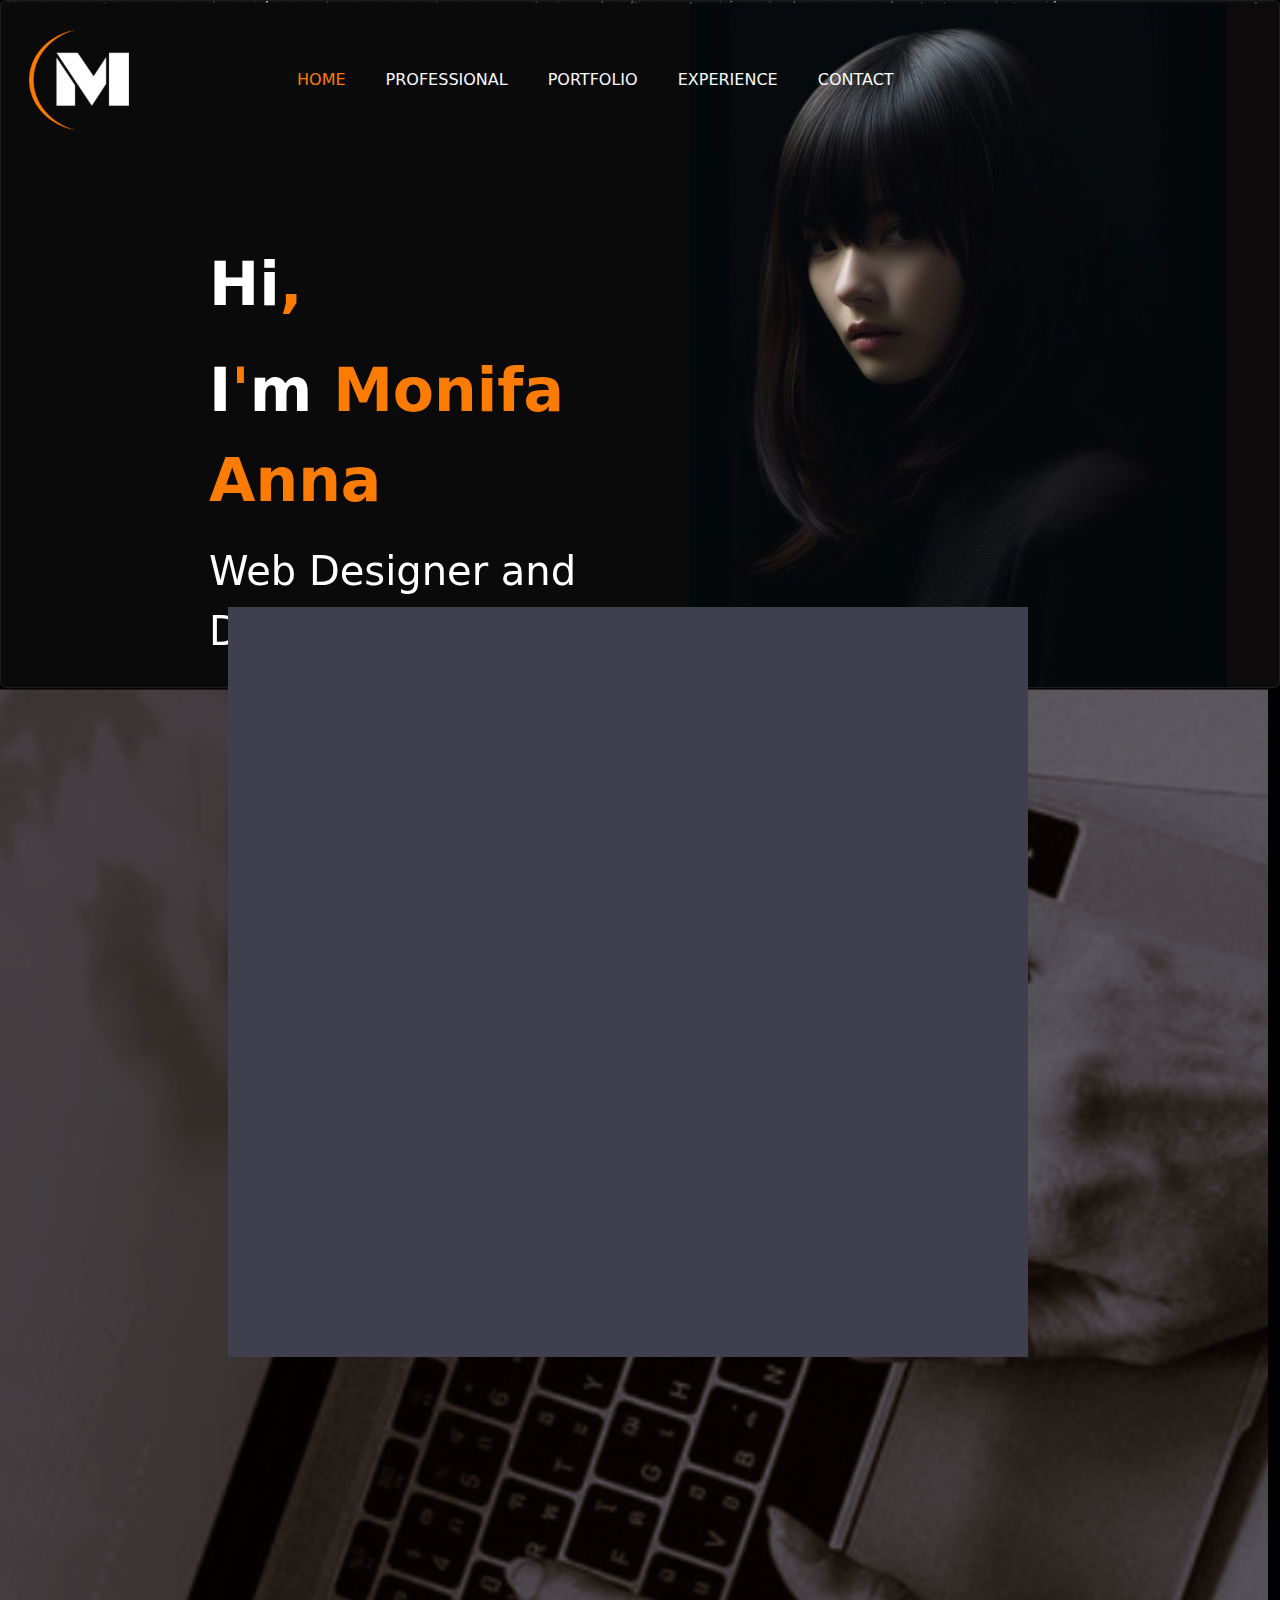
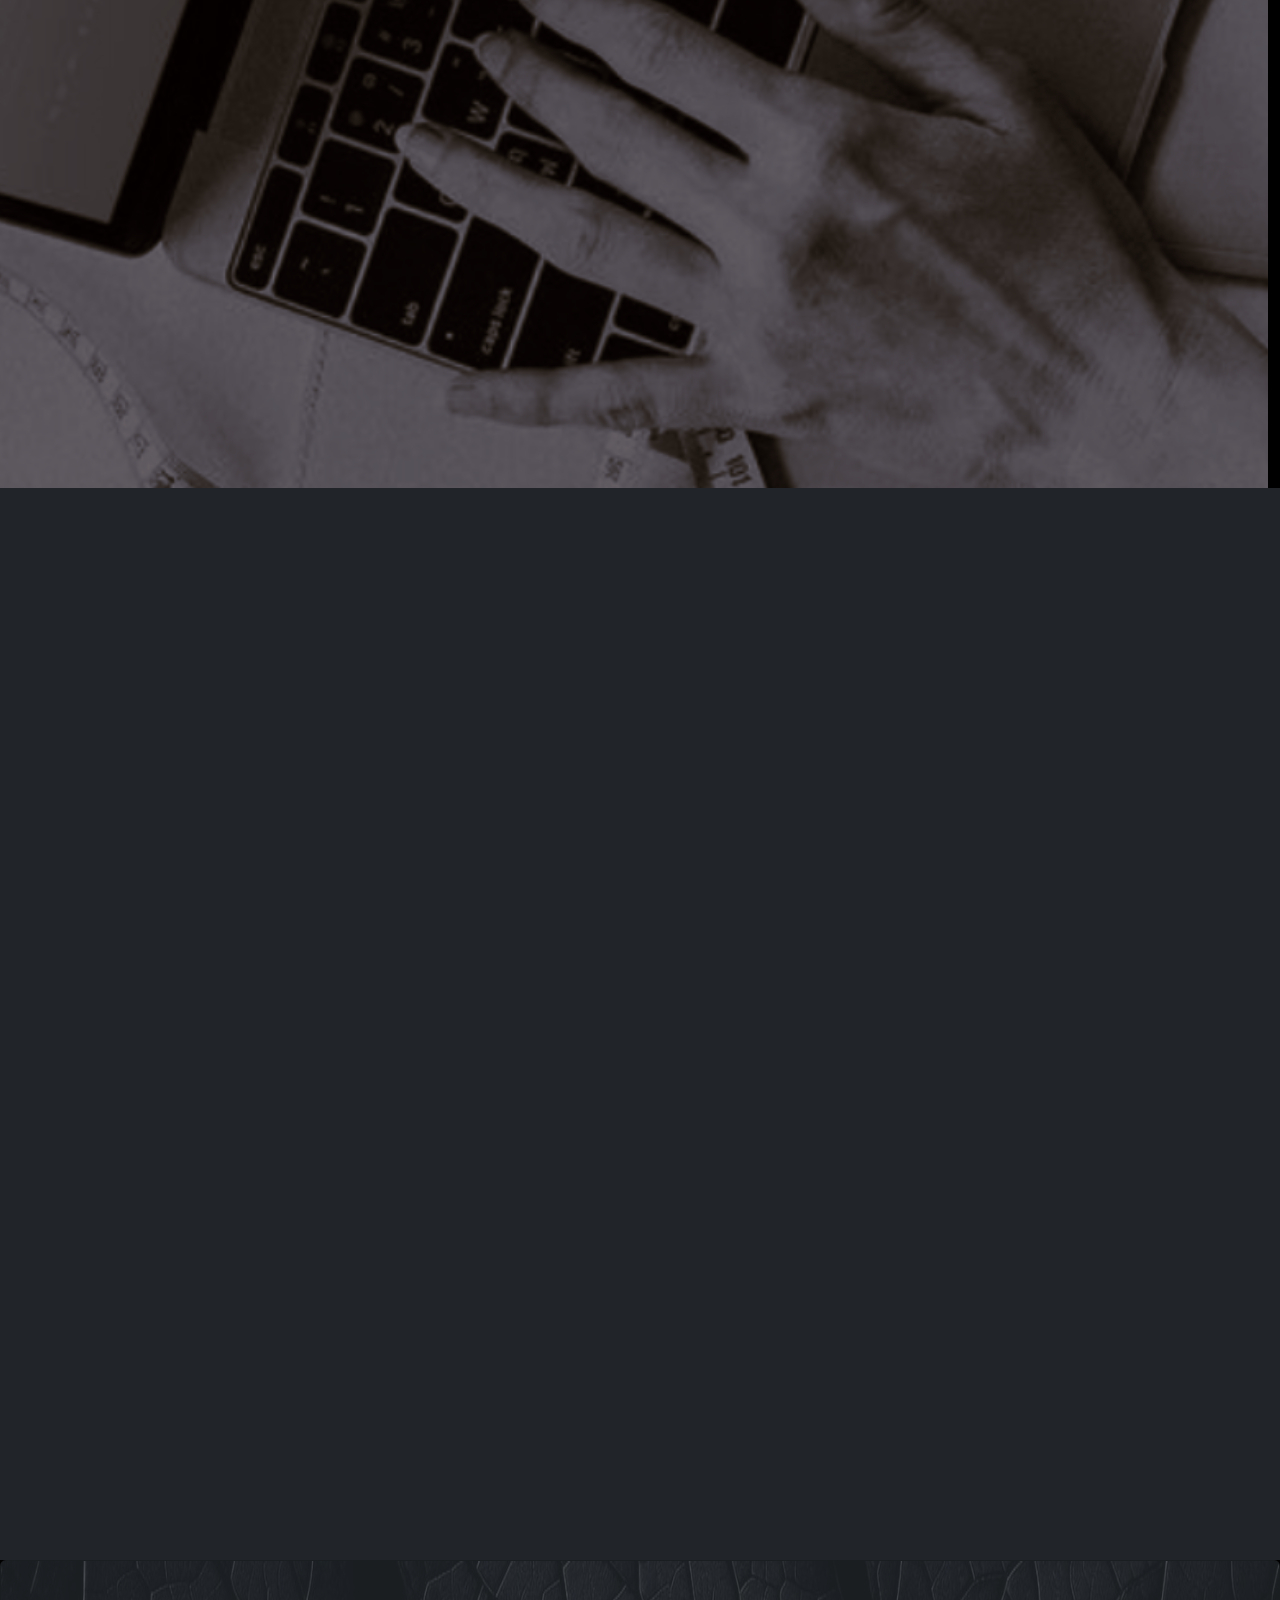
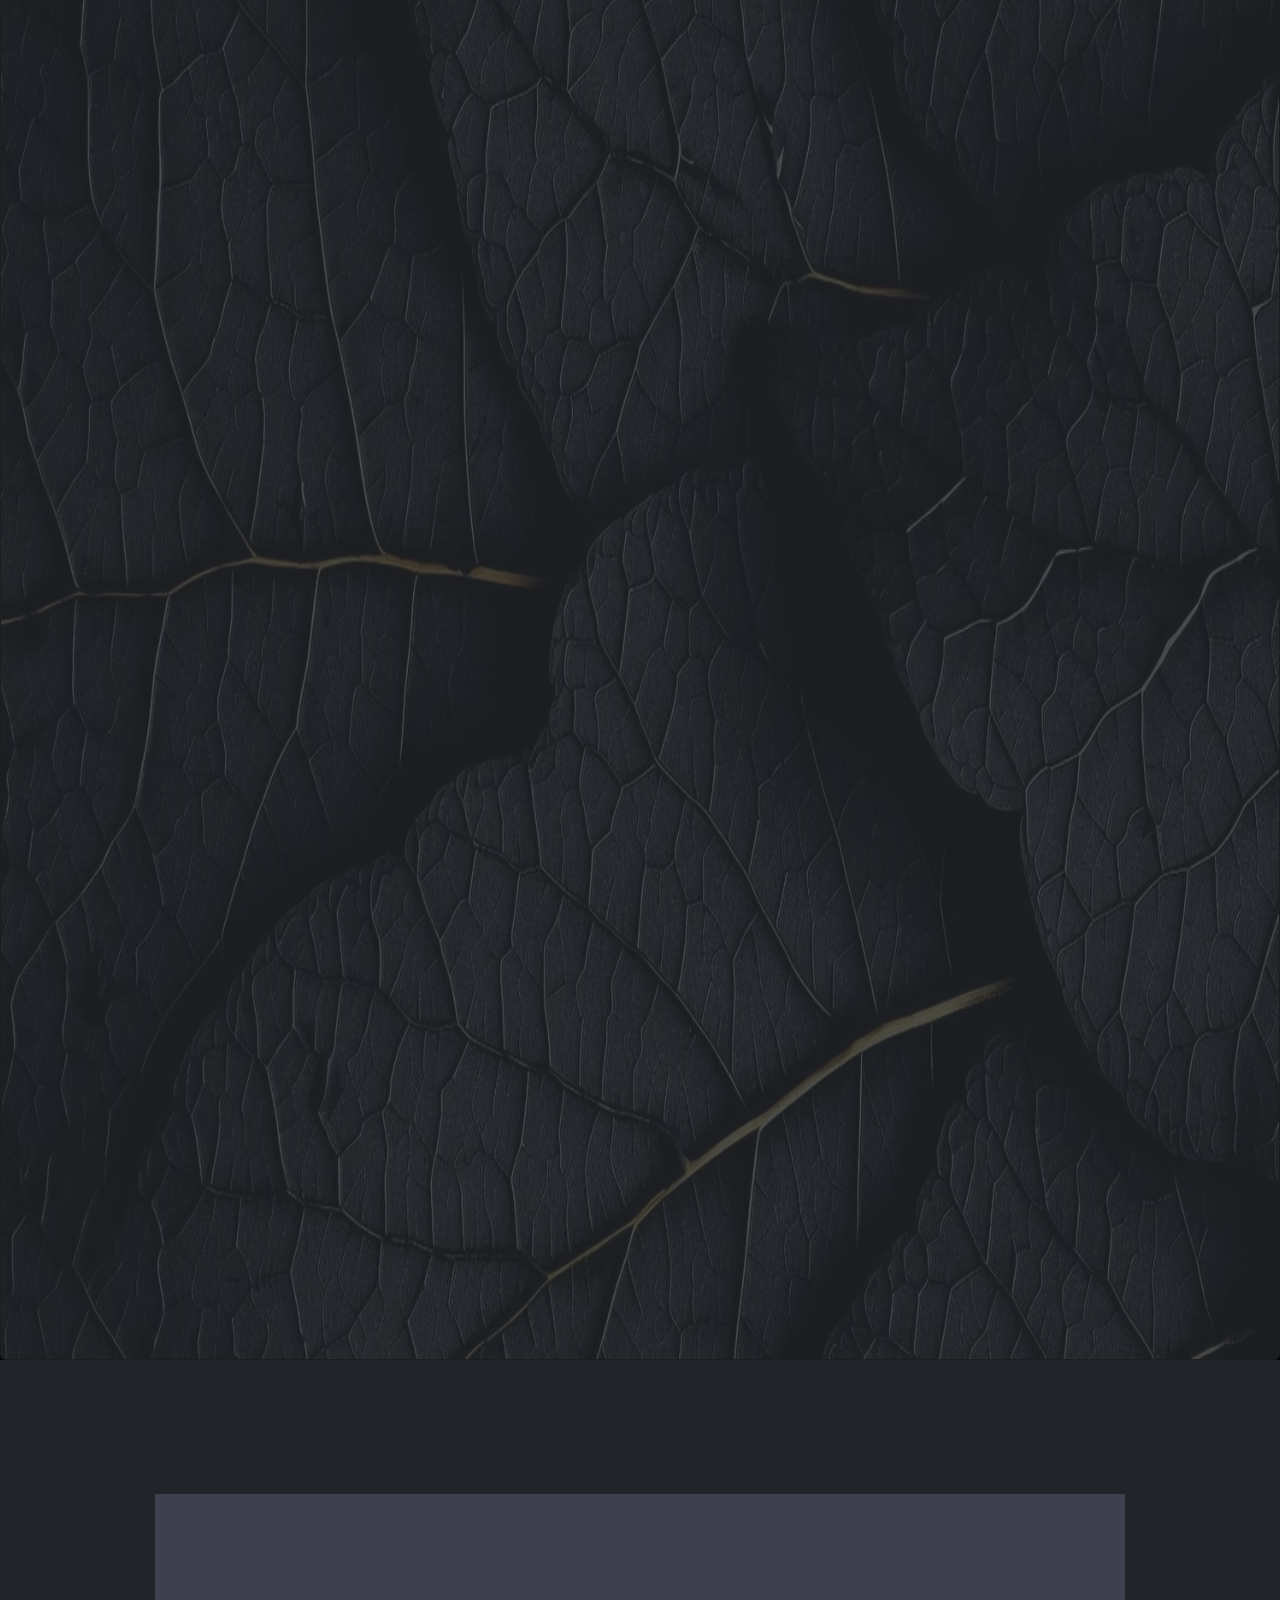
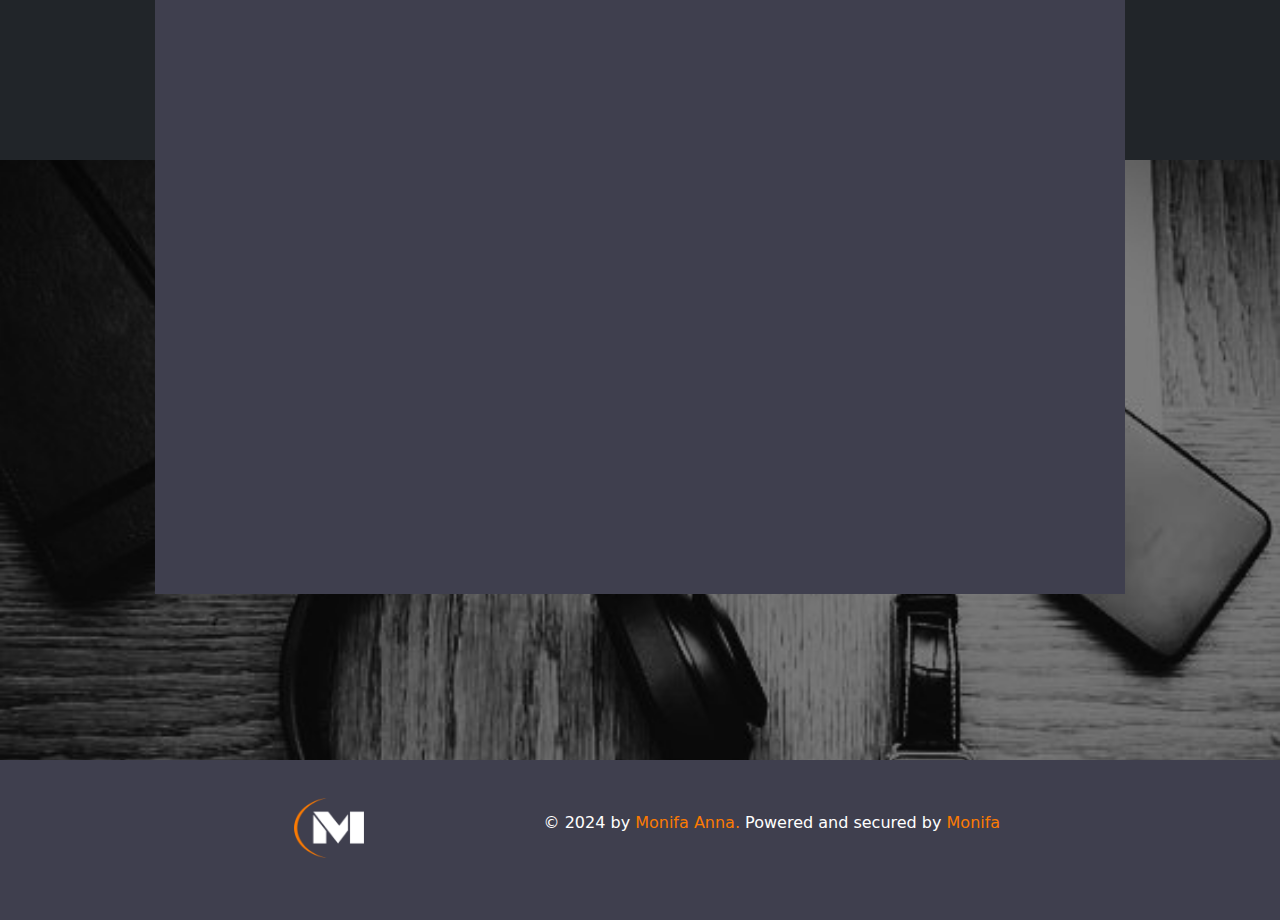
==== commit cedd68c6: "done" ====
--- a/index.html
+++ b/index.html
@@ -5,6 +5,7 @@
     <meta name="viewport" content="width=device-width, initial-scale=1">
     <title>My Portfolio</title>
     <link href="https://cdn.jsdelivr.net/npm/bootstrap@5.3.3/dist/css/bootstrap.min.css" rel="stylesheet" integrity="sha384-QWTKZyjpPEjISv5WaRU9OFeRpok6YctnYmDr5pNlyT2bRjXh0JMhjY6hW+ALEwIH" crossorigin="anonymous">
+    <link href="https://unpkg.com/aos@2.3.1/dist/aos.css" rel="stylesheet">
     <link rel="stylesheet" href="style.css">
   </head>
   <body>
@@ -44,7 +45,7 @@
               <!-- ----------end of navbar------------- -->
                 <!-- middle text -->
             <section class="row ms-lg-5 ps-lg-5">
-                <div class="text-div ms-lg-5 ps-lg-5 my-lg-5 py-5 mx-lg-5  col-lg-6 col-sm-12">
+                <div data-aos="zoom-in" class="text-div ms-lg-5 ps-lg-5 my-lg-5 py-5 mx-lg-5  col-lg-6 col-sm-12">
                     <div>
                   <p class="text d-sm-none d-lg-block d-md-block">Hi<span>, </span></p>
                   <p class="text ">I<span>'</span>m <span>Monifa Anna</span></p>
@@ -58,18 +59,22 @@
        <!-- ----------------about me----------- -->
        <section class="about row">
                 <div class="col-sm-4 content">
-                    <img src="./images/M logo.png" class="logo2" alt="">
-                    <p class="sec-text text-light ps-5"> "I am a versatile professional with expertise in both web design and development. With a keen eye for aesthetics and a strong technical skill set, I bring a holistic approach to creating visually appealing and functional websites. Proficient in HTML, CSS, JavaScript, and UI/UX design principles, I am dedicated to delivering seamless and engaging online experiences."
+                    <img src="./images/M logo.png" class="logo2" data-aos="zoom-in"  alt="">
+                    <p class="sec-text text-light ps-5" data-aos="zoom-in" > "I am a versatile professional with expertise in both web design and development. With a keen eye for aesthetics and a strong technical skill set, I bring a holistic approach to creating visually appealing and functional websites. Proficient in HTML, CSS, JavaScript, and UI/UX design principles, I am dedicated to delivering seamless and engaging online experiences."
                     </p>
-                    <button class="btn-second ">Download Resume</button>
+                    <button class="btn-second" data-aos="zoom-in" >Download Resume</button>
                 </div>
                  <!-- ------------progress section--------- -->
               <section>
                 <section id="professional" class="row sec-third p-sm-5">
                   <div class=" col-lg-12 col-sm-12 p-sm-5  ">
-                    <p class="sec3-p1 text-light"><span>01</span> PROFESSIONAL</p>
-                    <p class="sec3-p2 text-light ps-sm-5 pb-5">MY KNOWLEDGE LEVEL IN SOFTWARE</p>
-                    <div class="col-lg-12 ms-5 mt-5">
+                    <p class="sec3-p1 text-light"   data-aos="fade-up"
+                    data-aos-duration="5000"><span>01</span> PROFESSIONAL</p>
+                    <p class="sec3-p2 text-light ps-sm-5 pb-5"   data-aos="fade-up"
+                    data-aos-duration="4000">MY KNOWLEDGE LEVEL IN SOFTWARE</p>
+                    <div class="col-lg-12 ms-5 mt-5" data-aos="fade-right"
+                    data-aos-offset="300"
+                    data-aos-easing="ease-in-sine">
                       <div class="d-flex pro-1">
                       <h5 class="ms-5 text-light">HTML</h5>
                       <div  class="bg-transparent prog1 progress-1">
@@ -112,11 +117,13 @@
       <!-- ------------portfolio section------- -->
     <section id="portfolio" class="  ">
       <section class="portfolio-sec bg-dark p-5">
-        <p class="portfolio-text text-light text-center mt-5"><span>O2</span> PORTFOLIO</p>
-        <p class="text-light portfolio-text2 text-center mb-5 pb-lg-5">MY LATEST WORK. <span>SEE MORE ></span></p>
+        <p class="portfolio-text text-light text-center mt-5" data-aos="fade-up"
+        data-aos-anchor-placement="center-bottom"><span>O2</span> PORTFOLIO</p>
+        <p class="text-light portfolio-text2 text-center mb-5 pb-lg-5"  data-aos="fade-up"
+        data-aos-anchor-placement="center-bottom">MY LATEST WORK. <span>SEE MORE ></span></p>
            <div class="row m-lg-3 m-sm-5 p-lg-3 p-sm-5">
               <div class="col-lg-4 col-sm-12 mt-5">
-                <div class="card bg-transparent card-shadow rounded-3" style="height: 600px; width: 400px;">
+                <div data-aos="zoom-in" class="card bg-transparent card-shadow rounded-3" style="height: 600px; width: 400px;">
                   <img src="images/project-1.png" class="card-img-top card-images" alt="...">
                   <div class="card-body text-lg-start ">
                     <h5 class="card-title fs-3 fw-bold pb-3 pt-4"><span>Welcome To Restauntly</span></h5>
@@ -127,7 +134,7 @@
               </div>
           
               <div class="col-lg-4 col-sm-12 mt-sm-5">
-                <div class="card bg-transparent card-shadow ms-3 rounded-3" style="height: 600px;width: 400px;">
+                <div data-aos="zoom-in" class="card bg-transparent card-shadow ms-3 rounded-3" style="height: 600px;width: 400px;">
                   <img src="images/project-3.png" class="card-img-top card-images" alt="...">
                   <div class="card-body text-lg-start ">
                     <h5 class="card-title fs-3 fw-bold pb-3 pt-4"><span>Welcome To Cafe14</span></h5>
@@ -137,7 +144,7 @@
                 </div>
               </div>
               <div class="col-lg-4 col-sm-12 mt-sm-5">
-                <div class="card bg-transparent card-shadow ms-4 rounded-3" style="height: 600px;width: 400px;">
+                <div data-aos="zoom-in" class="card bg-transparent card-shadow ms-4 rounded-3" style="height: 600px;width: 400px;">
                   <img src="images/project-2.png" class="card-img-top card-images" alt="...">
                   <div class="card-body text-lg-start ">
                     <h5 class="card-title fs-3 fw-bold pb-3 pt-4"><span>Powerfull Digital Solutions With GP</span></h5>
@@ -159,28 +166,31 @@
         <img src="images/Black mobile phone wallpaper1.jpeg" class="card-img images " alt="...">
         <div class="card-img-overlay col-lg-12">
           <div class="row " style="width: 100%;height:1000px;margin-top:10%; margin-left: 13%;">
-            <p class="experience-text1 text-light"><span>03</span> Experience</p>
-            <div class="col-4 text-end ">
+            <p class="experience-text1 text-light" data-aos="fade-up"
+            data-aos-anchor-placement="center-bottom"><span>03</span> Experience</p>
+            <div data-aos="fade-right" class="col-4 text-end">
               <p class=" fs-3 me-5 "  style="color: rgb(252, 123, 2);">2023-2024</p>
               <p class="fs-4 me-5"  style="color: rgb(252, 123, 2);">Join Her Power</p>
               <p class="me-5 text-light first-text"> I have completed 6 month web Development and web design course from Her Power Project.I look forward to applying my newfound knowledge and skills to create innovative and user-centric web solutions in the ever-evolving field of web development.</p>
-              <div class="text-lg-end second-col-text">
+              <div data-aos="fade-right" class="text-lg-end second-col-text">
                 <p class=" fs-3 me-5"  style="color: rgb(252, 123, 2);">2018-2019</p>
                 <p class="fs-4 me-5"  style="color: rgb(252, 123, 2);">Computer Program</p>
                 <p class="me-5 text-light">Lorem ipsum dolor sit amet consectetur adipisicing elit. Dolorum, assumenda mollitia. Eaque omnis quia eos ab impedit recusandae sed quod.</p>
               </div>
             </div>
 
-            <div class="col-4 " style="width: 40px;">
+            <div   data-aos="fade-down"
+            data-aos-easing="linear"
+            data-aos-duration="1500"  class="col-4 " style="width: 40px;">
                <img src="images/Line 02.png" style="width: 20px;" alt="">
             </div>
             <div class="col-4 ">
-             <div class="third-col-text">
+             <div data-aos="fade-left"  class="third-col-text">
               <p class=" fs-3 ms-5"  style="color: rgb(252, 123, 2);">2023-2024</p>
               <p class="fs-4 ms-5"  style="color: rgb(252, 123, 2);">Join Her Power</p>
               <p class="ms-5 text-light">Lorem ipsum dolor sit amet, consectetur adipisicing elit. Assumenda illo rem velit quasi non molestias eius, amet ullam quae nihil a beatae sed iure voluptates culpa quo. Distinctio, ullam error.</p>
              </div>
-             <div class="third-col-text2">
+             <div data-aos="fade-left"  class="third-col-text2">
               <p class=" fs-3 ms-5"  style="color: rgb(252, 123, 2);">2023-2024</p>
               <p class="fs-4 ms-5"  style="color: rgb(252, 123, 2);">Join Her Power</p>
               <p class="ms-5 text-light">Lorem ipsum dolor sit amet, consectetur adipisicing elit. Assumenda illo rem velit quasi non molestias eius, amet ullam quae nihil a beatae sed iure voluptates culpa quo. Distinctio, ullam error.</p>
@@ -200,7 +210,7 @@
       <div class="contact-div">
         <div class="row">
           <div class="col-lg-6 col-sm-12 text-sm-center ">
-            <div class=" text-lg-start ">
+            <div class=" text-lg-start" data-aos="fade-right" >
               <p class="fs-2 fw-bold"><span>Get In Touch</span></p>
               <p class="text-light fs-6 pb-lg-5"> Let's create stunning digital experiences together! If you're looking for a skilled web designer and developer, I'm here for you. Get in touch, and let's turn your ideas into a visually appealing and functional reality. Excited to collaborate with you!</p>
               <p class="text-light">monifaanna@gmail.com</p>
@@ -208,7 +218,7 @@
             </div>
           </div>
           <div class="col-lg-6 col-sm-12 pt-5">
-              <div>
+              <div data-aos="fade-left" >
               <div class="d-flex">
                 <input type="name" class="input-1" placeholder="Name">
               <input type="email" class="input-1 ms-3" placeholder="Email">
@@ -231,6 +241,10 @@
       </section>
     <!-- --------end of footer-------- -->
     </section>
+    <script src="https://unpkg.com/aos@2.3.1/dist/aos.js"></script>
+    <script>
+      AOS.init();
+    </script>
     <script src="https://cdn.jsdelivr.net/npm/bootstrap@5.3.3/dist/js/bootstrap.bundle.min.js" integrity="sha384-YvpcrYf0tY3lHB60NNkmXc5s9fDVZLESaAA55NDzOxhy9GkcIdslK1eN7N6jIeHz" crossorigin="anonymous"></script>
   </body>
 </html>